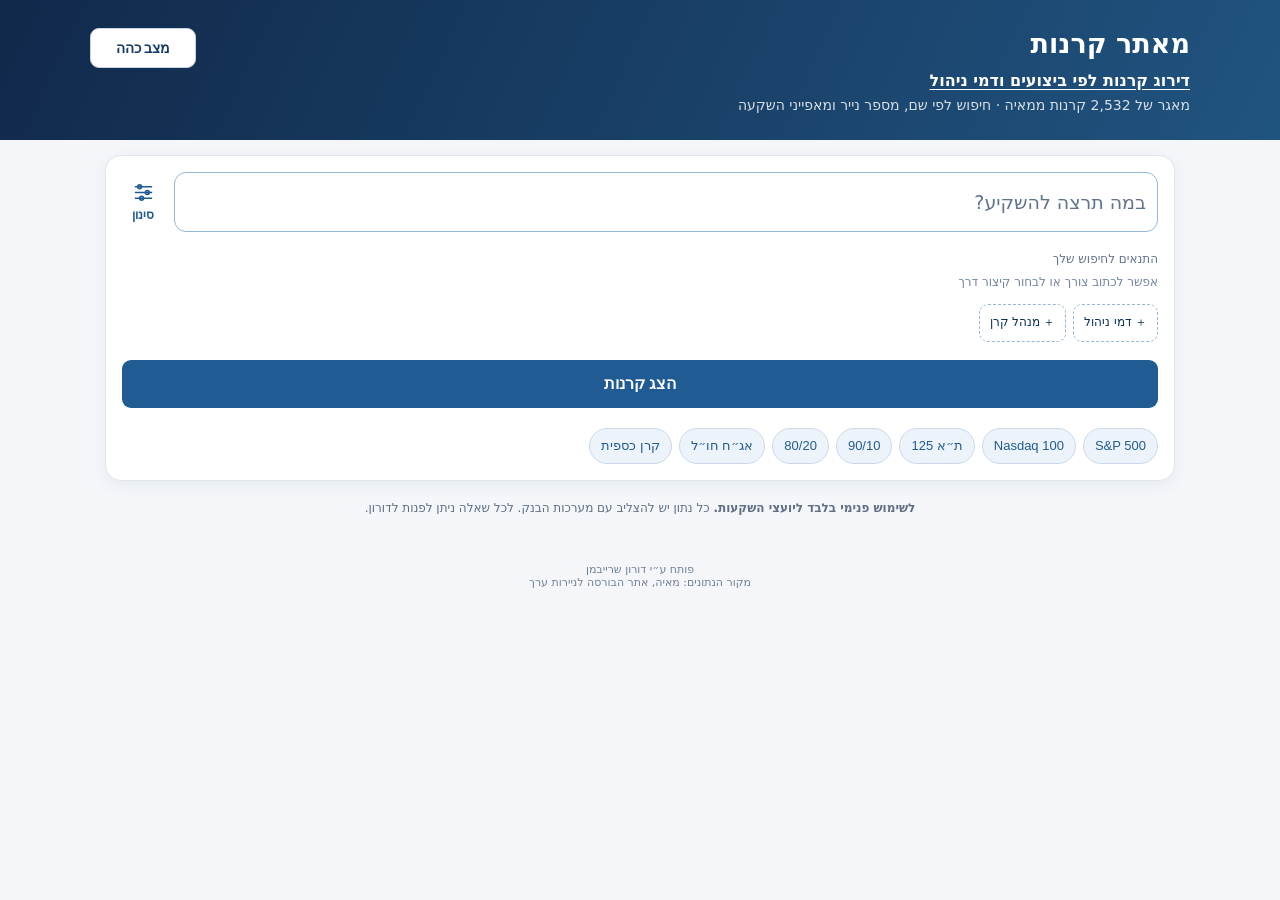
==== index.html @ 34684cbf "Refresh exact official MAYA reported returns" ====
<!doctype html><html lang="he" dir="rtl"><head><meta charset="utf-8"><meta name="viewport" content="width=device-width,initial-scale=1,viewport-fit=cover"><meta name="color-scheme" content="light"><title>מאתר קרנות | 2,532 קרנות</title><style>
:root{font-family:system-ui,-apple-system,'Segoe UI',Arial,sans-serif;color:#172945;background:#f4f6fa}*{box-sizing:border-box}body{margin:0}header{background:linear-gradient(115deg,#11294b,#205480);padding:28px 18px 24px;color:white}main{max-width:1100px;margin:auto;padding:15px}h1{margin:0 0 7px;font-size:27px}h2{font-size:17px;margin:0 0 14px}p{line-height:1.6}.sub{opacity:.83;margin:0;font-size:14px}.panel{background:#fff;border:1px solid #e1e6ef;border-radius:16px;padding:16px;margin-bottom:16px;box-shadow:0 4px 15px #0e2f5610}.filters{display:grid;grid-template-columns:repeat(3,minmax(0,1fr));gap:12px}.field{display:flex;flex-direction:column;gap:6px;font-size:13px;font-weight:650}input,select{width:100%;background:#fff;border:1px solid #cbd4e1;border-radius:9px;padding:12px 10px;font:inherit;color:#192d48;min-height:44px}input:focus,select:focus{outline:2px solid #70abe5;outline-offset:1px}.wide{grid-column:span 3}button{border:0;border-radius:9px;padding:11px 14px;min-height:40px;background:#dfeaf7;color:#0d3359;font-weight:700;font-size:14px;cursor:pointer}button.primary{background:#205b94;color:#fff}button:active{transform:scale(.98)}.actions{display:flex;gap:8px;flex-wrap:wrap;margin-top:14px}.results-head{display:flex;justify-content:space-between;align-items:center;gap:12px}.count{font-weight:800;font-size:19px}.cards{display:grid;grid-template-columns:repeat(2,minmax(0,1fr));gap:12px}.card{background:#fff;border:1px solid #e1e6ef;border-radius:14px;padding:15px}.card h3{margin:8px 0 10px;font-size:17px;line-height:1.4}.provider{font-size:12px;color:#46688d;font-weight:750}.pills{display:flex;flex-wrap:wrap;gap:6px}.pill{border-radius:6px;background:#eef3fa;padding:5px 8px;font-size:12px;color:#28476b}.grid{display:grid;grid-template-columns:1fr 1fr;gap:10px;padding:12px 0;border-top:1px solid #ebeff5;margin-top:12px}.k{color:#728095;font-size:11px}.v{font-weight:750;font-size:15px;margin-top:3px}.num{direction:ltr;display:inline-block}.note{font-size:12px;color:#896126;background:#fff9eb;padding:8px;border-radius:8px;margin:7px 0}.empty{text-align:center;padding:36px;color:#64758d;background:white;border-radius:13px}.foot{font-size:12px;color:#5f6f84;margin:18px 0 40px}.muted{color:#61728b;font-size:13px}.hidden{display:none}@media(max-width:680px){header{padding:24px 16px}main{padding:10px}.filters{grid-template-columns:1fr 1fr}.wide{grid-column:span 2}.cards{grid-template-columns:1fr}.panel{padding:13px}.card h3{font-size:16px}}
.search-now{display:block;width:100%;margin-top:16px;min-height:58px;background:#1464a3;color:white;font-size:21px;font-weight:800;box-shadow:0 3px 8px #174e8029}.search-now:focus{outline:3px solid #72b2ff}.results-head{scroll-margin-top:16px}@media(max-width:680px){.search-now{min-height:60px;font-size:20px}}

.quick-search{display:flex;gap:7px;flex-wrap:wrap}.shortcut{min-height:44px;background:#edf4fc;color:#124879;border:1px solid #c6dbef;font-size:14px}.shortcut:focus-visible{outline:3px solid #397dc4}#q{font-size:20px;border:2px solid #94b6d7;min-height:58px}.filters>.wide{min-width:0}@media(max-width:680px){.quick-search{grid-column:span 2}.shortcut{flex:1 1 auto}.filters{gap:10px}}
 .discount-rating{background:#e7f3e7;color:#17502a;font-weight:750;font-size:13px;border-radius:8px;padding:7px 10px;margin-top:8px;display:inline-block} .validation{font-size:12px;color:#674d1e;background:#fff3d8;padding:6px 8px;border-radius:7px;margin:7px 0;display:inline-block}.validation a{color:#1a4f86;text-decoration:underline}.validation.ok{color:#144c37;background:#e9f7ee}.whatsapp-share{background:#167a55;color:#fff;min-height:46px}.whatsapp-share:focus-visible{outline:3px solid #70c8a4}
.fund-actions{display:flex;gap:8px;flex-wrap:wrap;align-items:center}.fund-details{display:inline-flex;align-items:center;min-height:40px;padding:11px 14px;border-radius:9px;background:#205b94;color:#fff;text-decoration:none;font-size:14px;font-weight:700}.fund-details:focus-visible{outline:3px solid #70abe5;outline-offset:2px}
</style><link rel="stylesheet" href="personal-tabs.css"><link rel="stylesheet" href="fund-performance.css"><link rel="stylesheet" href="opening-screen.css"></head><body><header><div style="max-width:1100px;margin:auto"><h1>מאתר קרנות</h1><p style="margin:9px 0 0"><a href="./fund-ranking.html" style="color:#fff;font-weight:700;text-decoration:underline;text-underline-offset:3px">דירוג קרנות לפי ביצועים ודמי ניהול</a></p><p class="sub">מאגר של 2,532 קרנות ממאיה · חיפוש לפי שם, מספר נייר ומאפייני השקעה</p></div></header><main><div id="js-warning" class="panel" style="background:#fff7e7;color:#643e16"><b>שימו לב:</b> במציג הקבצים הזה החיפוש האינטראקטיבי עשוי להיות חסום. לשימוש בחיפוש יש לפתוח את הקובץ בדפדפן עם JavaScript פעיל.</div><section class="panel"><div class="filters"><div class="field wide"><label for="q" class="sr-only">במה תרצה להשקיע?</label><div class="search-input-row"><input role="combobox" aria-autocomplete="list" aria-controls="searchSuggestions" aria-expanded="false" id="q" placeholder="במה תרצה להשקיע?" autocomplete="off" type="search" enterkeyhint="search" aria-label="במה תרצה להשקיע?"><button type="button" id="searchNow" class="primary search-submit" aria-label="חפש" title="חפש"><svg viewBox="0 0 24 24" fill="none" stroke="currentColor" stroke-width="2" aria-hidden="true"><circle cx="10.5" cy="10.5" r="6.5"/><path d="m16 16 5 5"/></svg></button></div><div id="searchSuggestions" class="search-suggestions" role="listbox" aria-label="אפשרויות חיפוש" hidden></div><div class="search-shortcuts" role="group" aria-label="קיצורי דרך לחיפוש"><button type="button" data-query="S&P 500">S&amp;P 500</button><button type="button" data-query="Nasdaq 100">Nasdaq 100</button><button type="button" data-query="תא 125">ת״א 125</button><button type="button" data-query="90/10">90/10</button><button type="button" data-query="80/20">80/20</button><button type="button" data-query="אגח חול">אג״ח חו״ל</button><button type="button" data-query="כספית">קרן כספית</button></div></div><button type="button" id="toggleSearchOptions" class="options-toggle" aria-expanded="false" aria-controls="searchOptions">אפשרויות חיפוש</button><div id="searchOptions" class="filters wide" hidden><div class="wide quick-search" role="group" aria-label="חיפושים נפוצים"><button type="button" class="shortcut" data-query="אגח חול">אג״ח חו״ל</button><button type="button" class="shortcut" data-query="כספית">כספיות</button><button type="button" class="shortcut" data-query="S&P 500">S&P 500</button><button type="button" class="shortcut" data-query="תא 125">ת״א 125</button><button type="button" class="shortcut" data-query="מגדל">מגדל</button></div><label class="field">מנהל קרן<select id="manager"><option value="">כל המנהלים</option></select></label><label class="field">אפיק השקעה<select id="category"><option value="">כל האפיקים</option></select></label><label class="field">סיווג מטבעי<select id="currency"><option value="">כל סוגי החשיפה</option><option value="מנוטרלת">מנוטרלת מט״ח</option><option value="חשופה">חשופת מט״ח</option><option value="מוגבלת">מוגבלת מט״ח</option><option value="דולר">דולרית / נקובה בדולר</option><option value="שקל">שקלית (פרופיל 00)</option><option value="לא ידוע">לא ידוע</option></select></label><label class="field">פרופיל חשיפה<select id="profile"><option value="">כל הפרופילים</option></select></label><select id="rating" hidden aria-hidden="true"><option value="">ללא דירוג</option></select><label class="field">דמי ניהול מרביים (%)<input type="number" id="fee" min="0" max="10" step="0.01" placeholder="למשל 0.5"></label><label class="field">סוג קרן<select id="typeFilter"><option value="">כל הסוגים</option></select></label><label class="field">נקיבה במט״ח<select id="denomFilter"><option value="">כל סוגי הנקיבה</option><option value="כן">נקובה במט״ח</option><option value="לא">לא נקובה במט״ח</option><option value="לא ידוע">לא ידוע</option></select></label><label class="field">מיון לפי<select id="sort"><option value="name">שם הקרן</option><option value="fee">דמי ניהול, מהנמוך לגבוה</option><option value="feeDesc">דמי ניהול, מהגבוה לנמוך</option><option value="number">מספר נייר</option><option value="manager">מנהל קרן</option></select></label><button type="button" id="applyFilters" class="primary wide">סנן</button></div></div></section><section id="resultsArea" hidden style="display:none"><div class="results-head" id="resultsStart" tabindex="-1"><p class="count" id="count"></p><span class="muted">דמי ניהול כפי שפורסמו במאיה בעת עדכון המאגר</span></div><p id="searchUnderstanding" class="muted" role="status"></p><p id="performanceHint" class="muted performance-hint">לתשואות הקרן והסיווג — עברו על מספר הנייר או לחצו עליו</p><div id="cards" class="cards"><div class="muted">טוען את רשימת הקרנות…</div></div><button type="button" id="backToSearch" class="back-to-search">חזרה לחיפוש ↑</button><div class="results-actions"><button type="button" id="toggleMoreActions" class="more-actions" aria-expanded="false" aria-controls="moreActions">אפשרויות נוספות <span aria-hidden="true">⌄</span></button><div class="actions" id="moreActions" hidden><button id="reset">נקה סינון</button><button id="export" class="primary">ייצוא לאקסל</button><button id="copy">העתק תוצאות</button><button type="button" id="shareWhatsApp" class="whatsapp-share">שתף בוואטסאפ ↗</button></div></div></section><p class="foot" style="text-align:center"><strong>לשימוש פנימי בלבד ליועצי השקעות.</strong> כל נתון יש להצליב עם מערכות הבנק. לכל שאלה ניתן לפנות לדורון.</p><footer style="font-size:11px;color:#718096;text-align:center;padding:5px 0 22px">פותח ע״י דורון שרייבמן<br>מקור הנתונים: מאיה, אתר הבורסה לניירות ערך</footer></main><script src="search.js"></script><script src="maya-catalog-data.js?v=20261111225428"></script><script>
document.getElementById('js-warning').style.display='none';
const funds=window.FUND_MAYA_CATALOG;FundSearch.setCatalog(funds);
const $=id=>document.getElementById(id), controls=['q','manager','category','currency','profile','rating','fee','sort','typeFilter','denomFilter'];
const norm=s=>String(s||'').toLowerCase().replace(/[״"'׳’\u05f3\u05f4]/g,'').replace(/[\u200e\u200f\u202a-\u202e]/g,'').replace(/[-–—_/]/g,' ').replace(/\s+/g,' ').trim();
const esc=s=>String(s??'').replace(/[&<>"']/g,c=>({'&':'&amp;','<':'&lt;','>':'&gt;','"':'&quot;',"'":'&#39;'}[c]));
for(const [id,key] of [['manager','manager'],['category','category'],['profile','profile'],['typeFilter','type']]){for(const val of [...new Set(funds.map(x=>x[key]).filter(Boolean))].sort((a,b)=>a.localeCompare(b,'he'))){let o=document.createElement('option');o.value=val;o.textContent=val;$(id).appendChild(o)}}
let activeQuery='';const appliedFilters={};
function readFilterControl(id){const e=$(id);return e.multiple?Array.from(e.selectedOptions).map(o=>o.value).filter(Boolean).join('\u001f'):e.value}
function writeFilterControl(id,value){const e=$(id);if(e.multiple){const values=String(value||'').split('\u001f');for(const o of e.options)o.selected=values.includes(o.value)}else e.value=value;window.syncMultiFilters?.()}
function filterValues(id){return filterValue(id).split('\u001f').filter(Boolean)}
function accepts(id,value){const values=filterValues(id);return !values.length||values.includes(value)}
function filterValue(id){return id==='q'?activeQuery:(appliedFilters[id]??'')}
function applyFilters(scroll=true){activeQuery=$('q').value;for(const id of controls)if(id!=='q')appliedFilters[id]=readFilterControl(id);pageStart=0;paint();if(!$('resultsArea').hidden){$('moreActions').hidden=false;$('toggleMoreActions').setAttribute('aria-expanded','true');$('toggleMoreActions').querySelector('span').textContent='⌃';}if(scroll){$('searchOptions').hidden=true;$('toggleSearchOptions').setAttribute('aria-expanded','false');$('q').blur();revealResultsStart()}}
function filtered(){let q=norm(activeQuery),m=filterValue('manager'),c=filterValue('category'),fx=filterValue('currency'),p=filterValue('profile'),rt=filterValue('rating'),fee=filterValue('fee'),tf=filterValue('typeFilter'),df=filterValue('denomFilter');let a=funds.filter(x=>(!q||FundSearch.match(x,activeQuery).matched)&&accepts('manager',x.manager)&&accepts('category',x.category)&&accepts('currency',x.currency)&&accepts('profile',x.profile)&&accepts('typeFilter',x.type)&&accepts('denomFilter',x.denomination)&&(!rt||filterValues('rating').some(r=>r==='rated'?Number.isFinite(x.discountRating):Number.isFinite(x.discountRating)&&x.discountRating===Number(r)))&&(fee===''||x.fee!==null&&x.fee<=Number(fee)));switch(filterValue('sort')){case'fee':a.sort((a,b)=>(a.fee??999)-(b.fee??999));break;case'feeDesc':a.sort((a,b)=>(b.fee??-1)-(a.fee??-1));break;case'number':a.sort((a,b)=>a.number.localeCompare(b.number));break;case'manager':a.sort((a,b)=>a.manager.localeCompare(b.manager,'he'));break;default:a.sort((a,b)=>(q?FundSearch.match(b,activeQuery).score-FundSearch.match(a,activeQuery).score:0)||a.name.localeCompare(b.name,'he'))}return a}
let showAll=false,pageStart=0;const pageSize=10;
let resultsScrollTimer;function revealResultsStart(){clearTimeout(resultsScrollTimer);const reveal=()=>{if(!$('resultsArea').hidden)$('resultsStart').scrollIntoView({behavior:'auto',block:'start'})};requestAnimationFrame(reveal);resultsScrollTimer=setTimeout(()=>{if(document.activeElement!==$('q'))reveal()},350)}
function paint(){window.syncMultiFilters?.();$('searchUnderstanding').textContent=activeQuery.trim()?'החיפוש זוהה: '+FundSearch.describe(activeQuery):'';const a=filtered();const active=controls.some(id=>id!=='sort' && filterValue(id).trim()!=='');$('shareWhatsApp').disabled=!active||!a.length;if(!active){$('resultsArea').hidden=true;$('resultsArea').style.display='none';$('cards').replaceChildren();$('count').textContent='';return;}$('resultsArea').hidden=false;$('resultsArea').style.display='block';$('count').textContent=`${a.length} קרנות מתוך ${funds.length}${a.length?" · מוצגות "+(pageStart+1)+"–"+Math.min(pageStart+pageSize,a.length):""}`;$('cards').innerHTML=a.length?a.slice(pageStart,pageStart+pageSize).map(x=>`<article class="card"><div class="provider">מנהל הקרן: ${esc(x.manager||'לא נמסר')}</div><h3>${esc(x.name)}</h3><div class="grid compact-fund-fields"><div><div class="k">מספר נייר</div><button type="button" class="v num fund-number" data-fund-performance="${esc(x.number)}" aria-label="תשואות הקרן ${esc(x.number)} מול הסיווג" aria-describedby="performanceHint" aria-haspopup="dialog" aria-controls="fund-performance-popover" aria-expanded="false"><span>${esc(x.number)}</span><svg viewBox="0 0 24 24" fill="none" stroke="currentColor" stroke-width="1.8" aria-hidden="true"><path d="M3 3v18h18M7 16l4-5 4 2 5-7"/></svg></button></div><div><div class="k">דמי ניהול</div><div class="v">${x.fee===null?(x.conflicts?.some(c=>c.field==='fee')?'דורש בדיקה':'לא פורסם'):x.fee.toFixed(2)+'%'}</div></div></div></article>`).join(''):'<div class="empty">לא נמצאו קרנות עם נתונים המאמתים את כל תנאי החיפוש.</div>';
let pager=$('resultsPagination');if(!pager){pager=document.createElement('nav');pager.id='resultsPagination';pager.className='results-pagination';pager.setAttribute('aria-label','עמודי תוצאות');$('cards').after(pager)}pager.replaceChildren();if(a.length>pageSize){const previous=document.createElement('button'),next=document.createElement('button');previous.type=next.type='button';previous.textContent='הקודם';next.textContent='הבא';previous.disabled=pageStart===0;next.disabled=pageStart+pageSize>=a.length;function move(offset){pageStart+=offset;paint();revealResultsStart();$('resultsStart').focus({preventScroll:true})}previous.onclick=()=>move(-pageSize);next.onclick=()=>move(pageSize);pager.append(previous,next)}
document.querySelectorAll('[data-copy]').forEach(b=>b.addEventListener('click',()=>copyText(b.dataset.copy,b)))}
async function copyText(s,button){try{await navigator.clipboard.writeText(s);if(button){let t=button.textContent;button.textContent='הועתק';setTimeout(()=>button.textContent=t,1200)}}catch{let t=document.createElement('textarea');t.value=s;document.body.appendChild(t);t.select();document.execCommand('copy');t.remove()}}
function exportRows(){const hasFilters=controls.some(id=>id!=='sort'&&filterValue(id)!=='');return hasFilters?filtered():funds.slice();}
function csv(){const list=exportRows();if(!list.length)return null;const rows=[['מנהל','שם קרן','מספר נייר','אפיק','פרופיל חשיפה','סיווג מטבעי (לא חשיפה בפועל)','דמי ניהול (%)','הערה','סוג קרן','נקיבה במט״ח','מקורות'],...list.map(x=>[x.manager,x.name,x.number,x.category,x.profile,x.currency,x.fee===null?'':x.fee,x.note??'',x.type??'',x.denomination??'',x.source??''])];return '\ufeff'+rows.map(r=>r.map(v=>'"'+String(v??'').replace(/"/g,'""')+'"').join(',')).join('\r\n')}
$('export').onclick=()=>{const body=csv();if(body===null){alert('אין קרנות תואמות לסינון. נקה את המסננים או שנה את החיפוש.');return;}const blob=new Blob([body],{type:'text/csv;charset=utf-8'});const url=URL.createObjectURL(blob);const a=document.createElement('a');a.href=url;a.download='קרנות_נאמנות_'+exportRows().length+'_תוצאות.csv';document.body.appendChild(a);a.click();a.remove();setTimeout(()=>URL.revokeObjectURL(url),30000)};

$('copy').onclick=()=>copyText(filtered().map(x=>`${x.manager} | ${x.name} | ${x.number} | ${x.fee===null?'לא פורסם':x.fee+'%'}`).join('\n'));
document.querySelectorAll('[data-query]').forEach(button=>button.addEventListener('click',()=>{showAll=false;pageStart=0;for(let id of controls){$(id).value='';if(id!=='q')appliedFilters[id]=''}$('q').value=button.dataset.query;$('q').dispatchEvent(new Event('input',{bubbles:true}));}));$('searchNow').addEventListener('click',()=>{if(!$('q').value.trim()&&!controls.some(id=>id!=='q'&&id!=='sort'&&readFilterControl(id)!=='')){ $('q').focus();return; }applyFilters(false);revealResultsStart();});$('q').addEventListener('keydown',e=>{if(e.key==='Enter'){e.preventDefault();$('searchNow').click()}});$('reset').onclick=()=>{activeQuery='';showAll=false;pageStart=0;for(let id of controls){$(id).value='';if(id!=='q')appliedFilters[id]=''}paint();window.scrollTo({top:0,behavior:'smooth'})};$('q').addEventListener('input',()=>{clearTimeout(resultsScrollTimer);$('resultsArea').hidden=true;$('resultsArea').style.display='none';$('shareWhatsApp').disabled=true;});$('applyFilters').addEventListener('click',()=>applyFilters());paint();
</script><script src="multi-filters.js"></script><script src="personal-tabs.js"></script><script src="search-suggestions.js"></script><script src="whatsapp-share.js"></script><script src="maya-performance/part-00.js?v=20261111225428"></script><script src="maya-performance/part-01.js?v=20261111225428"></script><script src="maya-performance/part-02.js?v=20261111225428"></script><script src="maya-performance/part-03.js?v=20261111225428"></script><script src="maya-performance/part-04.js?v=20261111225428"></script><script src="maya-performance/part-05.js?v=20261111225428"></script><script src="maya-performance/part-06.js?v=20261111225428"></script><script src="maya-performance/part-07.js?v=20261111225428"></script><script src="maya-performance/part-08.js?v=20261111225428"></script><script src="maya-performance/part-09.js?v=20261111225428"></script><script src="maya-performance/part-10.js?v=20261111225428"></script><script src="maya-performance/part-11.js?v=20261111225428"></script><script src="maya-performance/part-12.js?v=20261111225428"></script><script src="maya-performance/part-13.js?v=20261111225428"></script><script src="maya-performance/part-14.js?v=20261111225428"></script><script src="maya-performance/part-15.js?v=20261111225428"></script><script src="maya-performance-data.js?v=20261111225428"></script><script src="fund-performance.js?v=20261101-viewer2"></script><script src="opening-screen.js"></script><script src="guided-search.js"></script></body></html>
---- personal-tabs.css ----
.personal-workspace{margin:14px 0;padding:12px 0;border-top:1px solid #b8b0b0;color:inherit;font-size:14px}
.personal-workspace .personal-row{display:flex;gap:8px;align-items:center;flex-wrap:wrap;margin:8px 0}
.personal-workspace button,.personal-workspace select,.personal-workspace input{font:inherit;min-height:40px;border:1px solid #b8b0b0;border-radius:6px;padding:8px 10px;background:#fff;color:#242024}
.personal-workspace button{cursor:pointer}.personal-workspace button[aria-pressed=true]{background:#701c3c;color:#fff;border-color:#701c3c}
.personal-workspace .personal-note{font-size:12px;line-height:1.6;color:#5e555b;margin:8px 0}
.personal-workspace input{width:auto;min-width:0;max-width:100%}.personal-workspace .personal-editor{display:grid;gap:8px;max-width:560px;margin:12px 0;padding:12px;background:#f4f0f2;border-radius:8px}
.personal-workspace .personal-editor label{display:grid;gap:5px}.personal-workspace .personal-editor input{width:100%}.personal-workspace [hidden]{display:none!important}
.personal-workspace .personal-tab{display:inline-flex;align-items:center;gap:3px}.personal-workspace .personal-tab button:last-child{font-size:12px}
.fund-search-status{font-size:13px;line-height:1.6;margin:10px 0;color:#5e4651}.fund-search-evidence{display:block;font-size:12px;color:#6f1538;margin-top:7px}
@media(pointer:coarse){.personal-workspace button{min-height:44px}}@media(max-width:520px){.personal-workspace .personal-row label{width:100%}}
.search-input-row{display:flex;align-items:stretch;gap:9px}.search-input-row #q{flex:1;min-width:0;width:auto}.search-submit{min-width:88px;font-size:18px!important;padding:10px 20px!important}.search-suggestions{border:1px solid #cbd4e1;border-radius:10px;background:#fff;box-shadow:0 8px 24px #17294514;overflow:hidden}.search-suggestions[hidden]{display:none}.search-suggestions .suggestion-heading{font-size:12px;font-weight:400;color:#61728b;padding:10px 14px;background:#f4f6fa}.search-suggestions button{display:flex;width:100%;align-items:center;justify-content:space-between;gap:12px;border-radius:0;text-align:right;background:#fff;border-bottom:1px solid #edf0f4;font-size:14px;color:#172945;padding:11px 14px}.search-suggestions button[aria-selected=true],.search-suggestions button:hover{background:#edf4fc}.search-suggestions button small{font-size:12px;font-weight:400;color:#61728b;white-space:nowrap}.search-suggestions .suggestion-empty{padding:14px;color:#61728b;font-weight:400}.review-banner{padding:9px 16px;text-align:center;background:#fff3d8;color:#674d1e;font-size:13px}.personal-workspace{margin:8px 0;padding:4px 0}.personal-workspace:has([data-role=tabs]:empty){border-top:0}@media(max-width:480px){.search-submit{min-width:68px;padding:10px 13px!important}.search-input-row{gap:6px}}
---- fund-performance.css ----
.fund-number{background:transparent!important;border:0;border-bottom:1px dotted #205b94;border-radius:0;padding:4px 0;min-height:32px;color:#205b94;font-size:15px;font-weight:750}.fund-number:focus-visible{outline:2px solid #397dc4;outline-offset:3px}.fund-performance-popover{position:fixed;z-index:1000;width:390px;max-width:calc(100vw - 24px);max-height:calc(100vh - 24px);overflow:auto;background:#fff;color:#172945;border:1px solid #cbd4e1;border-radius:12px;box-shadow:0 10px 30px #17294526;padding:16px;font-family:system-ui,-apple-system,'Segoe UI',Arial,sans-serif;font-size:14px;text-align:right}.fund-performance-popover[hidden]{display:none}.performance-heading{display:flex;align-items:center;justify-content:space-between;gap:10px}.performance-close{min-height:30px!important;min-width:30px;padding:3px 7px;background:transparent;color:#61728b;font-size:20px;font-weight:400}.performance-fund-name{margin:8px 0;font-weight:650;line-height:1.5}.performance-date{color:#61728b;font-size:12px;margin-bottom:12px}.fund-performance-popover table{width:100%;border-collapse:collapse;table-layout:fixed}.fund-performance-popover th,.fund-performance-popover td{padding:10px 5px;border-bottom:1px solid #e1e6ef;font-size:13px}.fund-performance-popover thead th{background:#edf3fa;font-weight:650;text-align:center;line-height:1.4}.fund-performance-popover thead th:first-child,.fund-performance-popover tbody th{text-align:right}.fund-performance-popover tbody th{font-weight:400}.fund-performance-popover td{text-align:center;font-variant-numeric:tabular-nums;white-space:nowrap}.performance-caption{font-size:11px;color:#61728b;line-height:1.5;margin:9px 0}.fund-performance-popover>a{display:inline-block;color:#205b94;margin-top:4px;font-size:13px}.performance-unavailable{color:#61728b;line-height:1.6}@media(pointer:coarse){.fund-number{min-height:44px}.performance-close{min-height:44px!important;min-width:44px}}
---- opening-screen.css ----
[hidden]{display:none!important}
.options-toggle{grid-column:1/-1;justify-self:start;margin-top:4px}
#searchOptions{padding-top:12px;border-top:1px solid #d6dfeb}
.actions{display:grid;grid-template-columns:repeat(4,minmax(0,1fr));gap:10px}
.actions button,.actions button.primary,.actions .whatsapp-share{width:100%;height:48px;margin:0;padding:10px 6px;background:#205b94;color:#fff;border:1px solid #205b94;border-radius:9px;font-size:14px;box-shadow:none}
.actions button:disabled{opacity:1;cursor:default}
#themeToggle{float:left;background:#fff;color:#173b62;border:1px solid #cbd4e1;min-width:106px}
html[data-theme=dark]{color-scheme:dark;background:#111b2a;color:#e6edf7}
html[data-theme=dark] body{background:#111b2a;color:#e6edf7}
html[data-theme=dark] .panel,html[data-theme=dark] .card,html[data-theme=dark] .empty,html[data-theme=dark] .search-suggestions,html[data-theme=dark] .search-suggestions button,html[data-theme=dark] .personal-workspace button,html[data-theme=dark] input,html[data-theme=dark] select,html[data-theme=dark] #fund-performance-popover{background:#1c2a3e;color:#e6edf7;border-color:#50627b}
html[data-theme=dark] .muted,html[data-theme=dark] .foot,html[data-theme=dark] .k,html[data-theme=dark] .provider,html[data-theme=dark] .personal-note,html[data-theme=dark] .fund-search-status,html[data-theme=dark] .fund-search-evidence{color:#bacbe2}
html[data-theme=dark] .pill,html[data-theme=dark] .search-suggestions .suggestion-heading,html[data-theme=dark] .personal-editor{background:#2c405b;color:#e1eaf8}
html[data-theme=dark] .search-suggestions button:hover,html[data-theme=dark] .search-suggestions button[aria-selected=true]{background:#304e73}
html[data-theme=dark] .search-suggestions small,html[data-theme=dark] a{color:#a8d1ff}
html[data-theme=dark] .note{background:#443b27;color:#f4dfad}
@media(max-width:680px){.actions{grid-template-columns:repeat(2,minmax(0,1fr))}#themeToggle{min-width:94px}}
html[data-theme=dark] .fund-performance-popover thead th{background:#2c405b}
html[data-theme=dark] .performance-date,html[data-theme=dark] .performance-caption,html[data-theme=dark] .performance-unavailable{color:#bacbe2}
html[data-theme=dark] .fund-number{color:#a8d1ff}

.compact-fund-fields{grid-template-columns:1.2fr 1fr 1fr;gap:12px;padding-bottom:0}
.compact-fund-fields .fund-number{display:inline-flex;align-items:center;gap:6px;direction:ltr}
.compact-fund-fields .fund-number svg{width:18px;height:18px;flex-shrink:0}
.card h3{margin:0 0 18px;line-height:1.55}
.rating-history{font-size:10px}.performance-hint{margin:0 0 14px;line-height:1.6}
@media(max-width:420px){.compact-fund-fields{gap:8px}.compact-fund-fields .v{font-size:14px}.compact-fund-fields .k{font-size:11px}}
.sr-only{position:absolute;width:1px;height:1px;padding:0;margin:-1px;overflow:hidden;clip:rect(0,0,0,0);white-space:nowrap;border:0}
.smart-search-shell{display:flex;align-items:center;gap:10px;width:100%}.smart-search-shell .search-input-row{flex:1;min-width:0;gap:0;align-items:center;border:1px solid #94b6d7;border-radius:12px;padding:5px;background:#fff}
.smart-search-shell #q{border:0;background:transparent;min-height:48px;font-size:19px;width:100%;padding:9px 6px}.smart-search-shell #q::placeholder{color:#61728b;opacity:1;font-weight:400}.smart-search-shell .search-submit{min-width:44px;width:44px;min-height:44px;padding:10px!important;border-radius:8px;display:flex;align-items:center;justify-content:center;flex-shrink:0}.search-submit svg{width:23px;height:23px}
.smart-search-shell .options-toggle{display:flex;flex-direction:column;align-items:center;justify-content:center;gap:4px;align-self:stretch;min-width:42px;margin:0;padding:3px;background:transparent;color:#205b94;font-size:12px}.options-toggle svg{width:23px;height:23px}.options-toggle[aria-expanded=true]{background:#dfeaf7;border-radius:8px}
.search-helper{font-size:12px;color:#61728b;font-weight:400;margin:10px 4px 0;line-height:1.8}.more-actions{display:flex;align-items:center;gap:8px;margin-top:18px;background:transparent;color:#205b94;padding:8px 4px;min-height:44px;font-weight:500}.more-actions span{font-size:20px}
html[data-theme=dark] .smart-search-shell .search-input-row{background:#152236}html[data-theme=dark] .smart-search-shell #q{background:transparent}html[data-theme=dark] #q::placeholder,html[data-theme=dark] .search-helper{color:#b9cbe0}html[data-theme=dark] .options-toggle,html[data-theme=dark] .more-actions{color:#c1d6ef}html[data-theme=dark] .options-toggle[aria-expanded=true]{background:#304e73}
@media(max-width:420px){.smart-search-shell{gap:7px}.smart-search-shell #q{font-size:18px}.smart-search-shell .search-submit{min-width:42px;width:42px}.smart-search-shell .options-toggle{min-width:37px}}
.results-pagination{display:flex;align-items:center;justify-content:center;gap:12px;margin:18px 0;flex-wrap:wrap}.results-pagination button{min-width:90px;min-height:44px;background:#205b94;color:#fff}.results-pagination button:disabled{opacity:.45;cursor:default}.results-pagination span{font-size:13px}.back-to-search{background:transparent;color:#205b94;padding:10px 0;margin-bottom:6px}html[data-theme=dark] .back-to-search{color:#a8d1ff}
#backToSearch{display:block;margin:18px auto 6px;min-height:44px;padding:10px 16px}
.results-pagination{gap:6px;direction:rtl}.results-pagination button{min-width:36px;min-height:40px;padding:7px 9px;background:transparent;color:#205b94;border:1px solid #d3dfed;font-size:13px;border-radius:7px}.results-pagination button[aria-current=page]{background:#205b94;color:white;border-color:#205b94}.results-pagination>span{color:#7285a0}html[data-theme=dark] .results-pagination button{color:#c1d6ef;border-color:#435977}html[data-theme=dark] .results-pagination button[aria-current=page]{background:#24649d;color:#fff}
.results-pagination button{min-width:58px;min-height:40px;padding:7px 12px}.results-pagination button:disabled{opacity:.4}
.search-shortcuts{display:flex;gap:7px;flex-wrap:wrap;margin-top:14px}.search-shortcuts button{min-height:36px;padding:7px 11px;font-size:13px;font-weight:500;border:1px solid #cbd8e9;background:#edf3fa;color:#205b94;border-radius:18px}html[data-theme=dark] .search-shortcuts button{background:#253a54;border-color:#4b6381;color:#d4e6fc}
.multi-filter{min-width:0}.multi-filter>label{display:block}.multi-filter-menu{font-weight:400;min-width:0}.multi-filter-menu summary{border:1px solid #cbd4e1;border-radius:9px;padding:12px 10px;background:#fff;min-height:44px;cursor:pointer;overflow-wrap:anywhere}.multi-filter-list{max-height:240px;overflow:auto;border:1px solid #cbd4e1;border-radius:9px;margin-top:5px;padding:5px;background:#fff}.multi-filter-list label{display:flex;align-items:center;gap:8px;padding:8px 4px;font-size:13px;min-height:44px;cursor:pointer}.multi-filter-list input{width:18px;min-height:18px;height:18px;flex-shrink:0;accent-color:#205b94}.multi-filter-list button{font-size:12px;min-height:36px;padding:7px 9px}html[data-theme=dark] .multi-filter-menu summary,html[data-theme=dark] .multi-filter-list{background:#1c2a3e;border-color:#50627b;color:#e6edf7}
.guided-search{margin-top:18px;padding-top:14px;border-top:1px solid #d6dfeb}.guided-label{font-size:12px;color:#61728b;margin-bottom:9px;font-weight:500}.guided-chips,.guided-add,.guided-choices{display:flex;flex-wrap:wrap;gap:7px}.guided-chip{font-size:12px;min-height:36px;padding:7px 10px;background:#e4effa;color:#174d7d;border-radius:7px}.guided-empty{color:#7285a0;font-size:12px;font-weight:400}.guided-add{margin-top:15px}.guided-add button{background:transparent;border:1px dashed #94b6d7;font-size:12px;font-weight:500;padding:8px 10px;min-height:38px}.guided-submit{width:100%;min-height:48px;margin-top:18px;font-size:16px}.mixed-choices{margin:14px 0}.mixed-choices p,.guided-editor p{font-size:13px;margin:0 0 10px;font-weight:500}.guided-choices button{border:1px solid #94b6d7;border-radius:18px;min-height:36px;font-size:12px;font-weight:500}.guided-editor{margin-top:14px;padding:12px;border:1px solid #b8cbe0;border-radius:10px}.guided-editor>button{margin:12px 0 0 8px}.guided-editor-list{max-height:220px;overflow:auto}.guided-editor-list label{display:flex;gap:8px;align-items:center;font-size:13px;font-weight:400;min-height:42px}.guided-editor-list input{width:18px;min-height:18px;height:18px;accent-color:#205b94}.guided-editor input[type=number]{max-width:180px;font-size:18px}html[data-theme=dark] .guided-search{border-color:#435977}html[data-theme=dark] .guided-label,html[data-theme=dark] .guided-empty{color:#bacbe2}html[data-theme=dark] .guided-chip{background:#244b70;color:#dfedff}html[data-theme=dark] .guided-add button{color:#c1d6ef;border-color:#567393}html[data-theme=dark] .guided-choices button{background:#253a54;color:#dfedff;border-color:#567393}
.guided-search>.mixed-choices,.adaptive-question{margin:0 0 18px;padding:14px 12px;border:1px solid #94b6d7;border-radius:12px;background:#f0f6fd}.adaptive-question>p{font-size:14px;font-weight:650;margin:0 0 12px}.guided-search{border-top:0;padding-top:0;margin-top:14px}html[data-theme=dark] .guided-search>.mixed-choices,html[data-theme=dark] .adaptive-question{background:#20354d;border-color:#52799d}
.results-actions{margin-top:14px;padding:0 0 12px}.results-actions .more-actions{margin:0 auto}.results-actions .actions{margin-top:12px}
.cash-type-note{font-size:12px!important;font-weight:400!important;color:#61728b;line-height:1.8;margin:12px 0 0!important}html[data-theme=dark] .cash-type-note{color:#b7c9df}

.card>.provider{margin-bottom:7px}
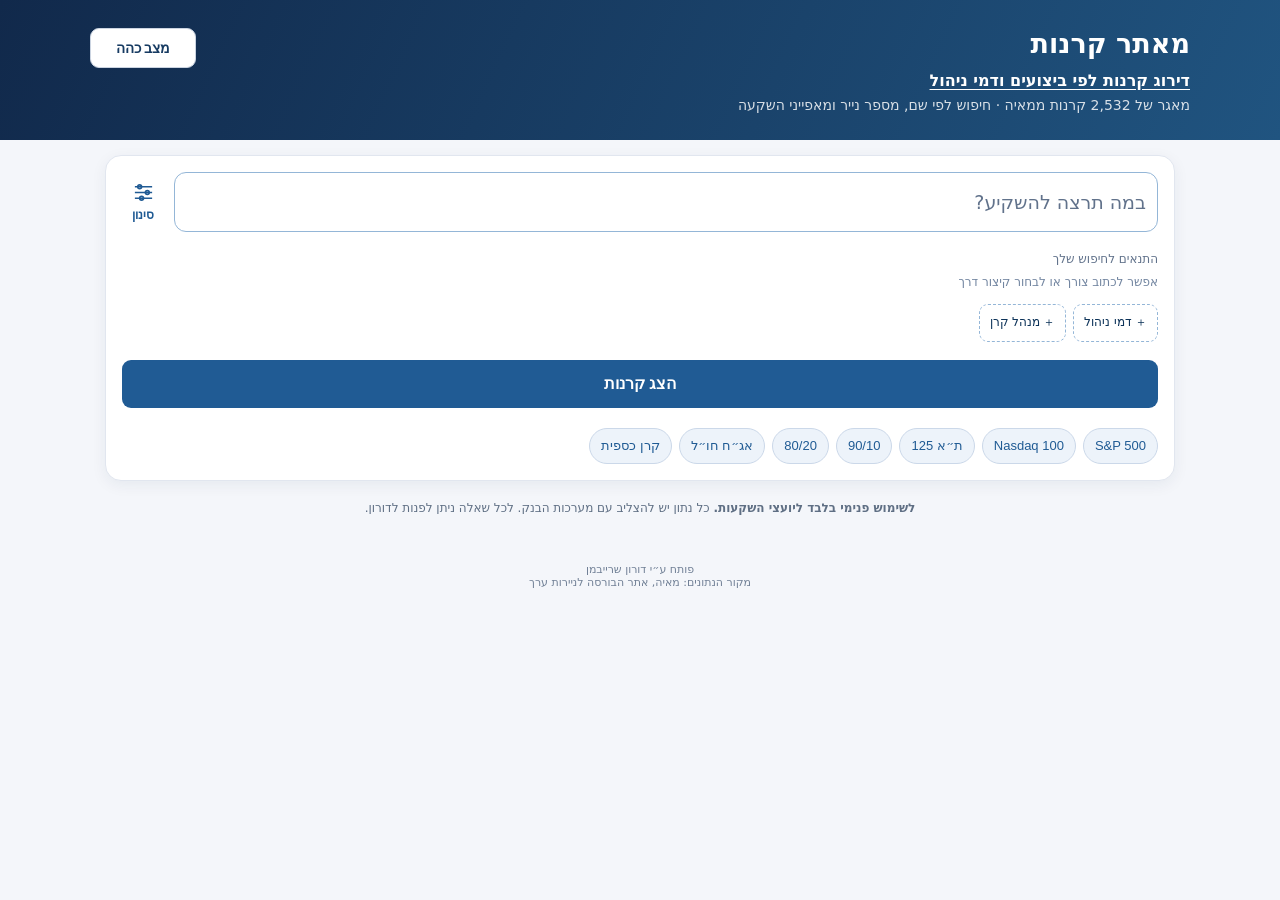
==== commit daa05820: "Refresh exact official MAYA reported returns" ====
--- a/index.html
+++ b/index.html
@@ -5,7 +5,7 @@
 .quick-search{display:flex;gap:7px;flex-wrap:wrap}.shortcut{min-height:44px;background:#edf4fc;color:#124879;border:1px solid #c6dbef;font-size:14px}.shortcut:focus-visible{outline:3px solid #397dc4}#q{font-size:20px;border:2px solid #94b6d7;min-height:58px}.filters>.wide{min-width:0}@media(max-width:680px){.quick-search{grid-column:span 2}.shortcut{flex:1 1 auto}.filters{gap:10px}}
  .discount-rating{background:#e7f3e7;color:#17502a;font-weight:750;font-size:13px;border-radius:8px;padding:7px 10px;margin-top:8px;display:inline-block} .validation{font-size:12px;color:#674d1e;background:#fff3d8;padding:6px 8px;border-radius:7px;margin:7px 0;display:inline-block}.validation a{color:#1a4f86;text-decoration:underline}.validation.ok{color:#144c37;background:#e9f7ee}.whatsapp-share{background:#167a55;color:#fff;min-height:46px}.whatsapp-share:focus-visible{outline:3px solid #70c8a4}
 .fund-actions{display:flex;gap:8px;flex-wrap:wrap;align-items:center}.fund-details{display:inline-flex;align-items:center;min-height:40px;padding:11px 14px;border-radius:9px;background:#205b94;color:#fff;text-decoration:none;font-size:14px;font-weight:700}.fund-details:focus-visible{outline:3px solid #70abe5;outline-offset:2px}
-</style><link rel="stylesheet" href="personal-tabs.css"><link rel="stylesheet" href="fund-performance.css"><link rel="stylesheet" href="opening-screen.css"></head><body><header><div style="max-width:1100px;margin:auto"><h1>מאתר קרנות</h1><p style="margin:9px 0 0"><a href="./fund-ranking.html" style="color:#fff;font-weight:700;text-decoration:underline;text-underline-offset:3px">דירוג קרנות לפי ביצועים ודמי ניהול</a></p><p class="sub">מאגר של 2,532 קרנות ממאיה · חיפוש לפי שם, מספר נייר ומאפייני השקעה</p></div></header><main><div id="js-warning" class="panel" style="background:#fff7e7;color:#643e16"><b>שימו לב:</b> במציג הקבצים הזה החיפוש האינטראקטיבי עשוי להיות חסום. לשימוש בחיפוש יש לפתוח את הקובץ בדפדפן עם JavaScript פעיל.</div><section class="panel"><div class="filters"><div class="field wide"><label for="q" class="sr-only">במה תרצה להשקיע?</label><div class="search-input-row"><input role="combobox" aria-autocomplete="list" aria-controls="searchSuggestions" aria-expanded="false" id="q" placeholder="במה תרצה להשקיע?" autocomplete="off" type="search" enterkeyhint="search" aria-label="במה תרצה להשקיע?"><button type="button" id="searchNow" class="primary search-submit" aria-label="חפש" title="חפש"><svg viewBox="0 0 24 24" fill="none" stroke="currentColor" stroke-width="2" aria-hidden="true"><circle cx="10.5" cy="10.5" r="6.5"/><path d="m16 16 5 5"/></svg></button></div><div id="searchSuggestions" class="search-suggestions" role="listbox" aria-label="אפשרויות חיפוש" hidden></div><div class="search-shortcuts" role="group" aria-label="קיצורי דרך לחיפוש"><button type="button" data-query="S&P 500">S&amp;P 500</button><button type="button" data-query="Nasdaq 100">Nasdaq 100</button><button type="button" data-query="תא 125">ת״א 125</button><button type="button" data-query="90/10">90/10</button><button type="button" data-query="80/20">80/20</button><button type="button" data-query="אגח חול">אג״ח חו״ל</button><button type="button" data-query="כספית">קרן כספית</button></div></div><button type="button" id="toggleSearchOptions" class="options-toggle" aria-expanded="false" aria-controls="searchOptions">אפשרויות חיפוש</button><div id="searchOptions" class="filters wide" hidden><div class="wide quick-search" role="group" aria-label="חיפושים נפוצים"><button type="button" class="shortcut" data-query="אגח חול">אג״ח חו״ל</button><button type="button" class="shortcut" data-query="כספית">כספיות</button><button type="button" class="shortcut" data-query="S&P 500">S&P 500</button><button type="button" class="shortcut" data-query="תא 125">ת״א 125</button><button type="button" class="shortcut" data-query="מגדל">מגדל</button></div><label class="field">מנהל קרן<select id="manager"><option value="">כל המנהלים</option></select></label><label class="field">אפיק השקעה<select id="category"><option value="">כל האפיקים</option></select></label><label class="field">סיווג מטבעי<select id="currency"><option value="">כל סוגי החשיפה</option><option value="מנוטרלת">מנוטרלת מט״ח</option><option value="חשופה">חשופת מט״ח</option><option value="מוגבלת">מוגבלת מט״ח</option><option value="דולר">דולרית / נקובה בדולר</option><option value="שקל">שקלית (פרופיל 00)</option><option value="לא ידוע">לא ידוע</option></select></label><label class="field">פרופיל חשיפה<select id="profile"><option value="">כל הפרופילים</option></select></label><select id="rating" hidden aria-hidden="true"><option value="">ללא דירוג</option></select><label class="field">דמי ניהול מרביים (%)<input type="number" id="fee" min="0" max="10" step="0.01" placeholder="למשל 0.5"></label><label class="field">סוג קרן<select id="typeFilter"><option value="">כל הסוגים</option></select></label><label class="field">נקיבה במט״ח<select id="denomFilter"><option value="">כל סוגי הנקיבה</option><option value="כן">נקובה במט״ח</option><option value="לא">לא נקובה במט״ח</option><option value="לא ידוע">לא ידוע</option></select></label><label class="field">מיון לפי<select id="sort"><option value="name">שם הקרן</option><option value="fee">דמי ניהול, מהנמוך לגבוה</option><option value="feeDesc">דמי ניהול, מהגבוה לנמוך</option><option value="number">מספר נייר</option><option value="manager">מנהל קרן</option></select></label><button type="button" id="applyFilters" class="primary wide">סנן</button></div></div></section><section id="resultsArea" hidden style="display:none"><div class="results-head" id="resultsStart" tabindex="-1"><p class="count" id="count"></p><span class="muted">דמי ניהול כפי שפורסמו במאיה בעת עדכון המאגר</span></div><p id="searchUnderstanding" class="muted" role="status"></p><p id="performanceHint" class="muted performance-hint">לתשואות הקרן והסיווג — עברו על מספר הנייר או לחצו עליו</p><div id="cards" class="cards"><div class="muted">טוען את רשימת הקרנות…</div></div><button type="button" id="backToSearch" class="back-to-search">חזרה לחיפוש ↑</button><div class="results-actions"><button type="button" id="toggleMoreActions" class="more-actions" aria-expanded="false" aria-controls="moreActions">אפשרויות נוספות <span aria-hidden="true">⌄</span></button><div class="actions" id="moreActions" hidden><button id="reset">נקה סינון</button><button id="export" class="primary">ייצוא לאקסל</button><button id="copy">העתק תוצאות</button><button type="button" id="shareWhatsApp" class="whatsapp-share">שתף בוואטסאפ ↗</button></div></div></section><p class="foot" style="text-align:center"><strong>לשימוש פנימי בלבד ליועצי השקעות.</strong> כל נתון יש להצליב עם מערכות הבנק. לכל שאלה ניתן לפנות לדורון.</p><footer style="font-size:11px;color:#718096;text-align:center;padding:5px 0 22px">פותח ע״י דורון שרייבמן<br>מקור הנתונים: מאיה, אתר הבורסה לניירות ערך</footer></main><script src="search.js"></script><script src="maya-catalog-data.js?v=20261111225428"></script><script>
+</style><link rel="stylesheet" href="personal-tabs.css"><link rel="stylesheet" href="fund-performance.css"><link rel="stylesheet" href="opening-screen.css"></head><body><header><div style="max-width:1100px;margin:auto"><h1>מאתר קרנות</h1><p style="margin:9px 0 0"><a href="./fund-ranking.html" style="color:#fff;font-weight:700;text-decoration:underline;text-underline-offset:3px">דירוג קרנות לפי ביצועים ודמי ניהול</a></p><p class="sub">מאגר של 2,532 קרנות ממאיה · חיפוש לפי שם, מספר נייר ומאפייני השקעה</p></div></header><main><div id="js-warning" class="panel" style="background:#fff7e7;color:#643e16"><b>שימו לב:</b> במציג הקבצים הזה החיפוש האינטראקטיבי עשוי להיות חסום. לשימוש בחיפוש יש לפתוח את הקובץ בדפדפן עם JavaScript פעיל.</div><section class="panel"><div class="filters"><div class="field wide"><label for="q" class="sr-only">במה תרצה להשקיע?</label><div class="search-input-row"><input role="combobox" aria-autocomplete="list" aria-controls="searchSuggestions" aria-expanded="false" id="q" placeholder="במה תרצה להשקיע?" autocomplete="off" type="search" enterkeyhint="search" aria-label="במה תרצה להשקיע?"><button type="button" id="searchNow" class="primary search-submit" aria-label="חפש" title="חפש"><svg viewBox="0 0 24 24" fill="none" stroke="currentColor" stroke-width="2" aria-hidden="true"><circle cx="10.5" cy="10.5" r="6.5"/><path d="m16 16 5 5"/></svg></button></div><div id="searchSuggestions" class="search-suggestions" role="listbox" aria-label="אפשרויות חיפוש" hidden></div><div class="search-shortcuts" role="group" aria-label="קיצורי דרך לחיפוש"><button type="button" data-query="S&P 500">S&amp;P 500</button><button type="button" data-query="Nasdaq 100">Nasdaq 100</button><button type="button" data-query="תא 125">ת״א 125</button><button type="button" data-query="90/10">90/10</button><button type="button" data-query="80/20">80/20</button><button type="button" data-query="אגח חול">אג״ח חו״ל</button><button type="button" data-query="כספית">קרן כספית</button></div></div><button type="button" id="toggleSearchOptions" class="options-toggle" aria-expanded="false" aria-controls="searchOptions">אפשרויות חיפוש</button><div id="searchOptions" class="filters wide" hidden><div class="wide quick-search" role="group" aria-label="חיפושים נפוצים"><button type="button" class="shortcut" data-query="אגח חול">אג״ח חו״ל</button><button type="button" class="shortcut" data-query="כספית">כספיות</button><button type="button" class="shortcut" data-query="S&P 500">S&P 500</button><button type="button" class="shortcut" data-query="תא 125">ת״א 125</button><button type="button" class="shortcut" data-query="מגדל">מגדל</button></div><label class="field">מנהל קרן<select id="manager"><option value="">כל המנהלים</option></select></label><label class="field">אפיק השקעה<select id="category"><option value="">כל האפיקים</option></select></label><label class="field">סיווג מטבעי<select id="currency"><option value="">כל סוגי החשיפה</option><option value="מנוטרלת">מנוטרלת מט״ח</option><option value="חשופה">חשופת מט״ח</option><option value="מוגבלת">מוגבלת מט״ח</option><option value="דולר">דולרית / נקובה בדולר</option><option value="שקל">שקלית (פרופיל 00)</option><option value="לא ידוע">לא ידוע</option></select></label><label class="field">פרופיל חשיפה<select id="profile"><option value="">כל הפרופילים</option></select></label><select id="rating" hidden aria-hidden="true"><option value="">ללא דירוג</option></select><label class="field">דמי ניהול מרביים (%)<input type="number" id="fee" min="0" max="10" step="0.01" placeholder="למשל 0.5"></label><label class="field">סוג קרן<select id="typeFilter"><option value="">כל הסוגים</option></select></label><label class="field">נקיבה במט״ח<select id="denomFilter"><option value="">כל סוגי הנקיבה</option><option value="כן">נקובה במט״ח</option><option value="לא">לא נקובה במט״ח</option><option value="לא ידוע">לא ידוע</option></select></label><label class="field">מיון לפי<select id="sort"><option value="name">שם הקרן</option><option value="fee">דמי ניהול, מהנמוך לגבוה</option><option value="feeDesc">דמי ניהול, מהגבוה לנמוך</option><option value="number">מספר נייר</option><option value="manager">מנהל קרן</option></select></label><button type="button" id="applyFilters" class="primary wide">סנן</button></div></div></section><section id="resultsArea" hidden style="display:none"><div class="results-head" id="resultsStart" tabindex="-1"><p class="count" id="count"></p><span class="muted">דמי ניהול כפי שפורסמו במאיה בעת עדכון המאגר</span></div><p id="searchUnderstanding" class="muted" role="status"></p><p id="performanceHint" class="muted performance-hint">לתשואות הקרן והסיווג — עברו על מספר הנייר או לחצו עליו</p><div id="cards" class="cards"><div class="muted">טוען את רשימת הקרנות…</div></div><button type="button" id="backToSearch" class="back-to-search">חזרה לחיפוש ↑</button><div class="results-actions"><button type="button" id="toggleMoreActions" class="more-actions" aria-expanded="false" aria-controls="moreActions">אפשרויות נוספות <span aria-hidden="true">⌄</span></button><div class="actions" id="moreActions" hidden><button id="reset">נקה סינון</button><button id="export" class="primary">ייצוא לאקסל</button><button id="copy">העתק תוצאות</button><button type="button" id="shareWhatsApp" class="whatsapp-share">שתף בוואטסאפ ↗</button></div></div></section><p class="foot" style="text-align:center"><strong>לשימוש פנימי בלבד ליועצי השקעות.</strong> כל נתון יש להצליב עם מערכות הבנק. לכל שאלה ניתן לפנות לדורון.</p><footer style="font-size:11px;color:#718096;text-align:center;padding:5px 0 22px">פותח ע״י דורון שרייבמן<br>מקור הנתונים: מאיה, אתר הבורסה לניירות ערך</footer></main><script src="search.js"></script><script src="maya-catalog-data.js?v=20261112011355"></script><script>
 document.getElementById('js-warning').style.display='none';
 const funds=window.FUND_MAYA_CATALOG;FundSearch.setCatalog(funds);
 const $=id=>document.getElementById(id), controls=['q','manager','category','currency','profile','rating','fee','sort','typeFilter','denomFilter'];
@@ -32,4 +32,4 @@
 
 $('copy').onclick=()=>copyText(filtered().map(x=>`${x.manager} | ${x.name} | ${x.number} | ${x.fee===null?'לא פורסם':x.fee+'%'}`).join('\n'));
 document.querySelectorAll('[data-query]').forEach(button=>button.addEventListener('click',()=>{showAll=false;pageStart=0;for(let id of controls){$(id).value='';if(id!=='q')appliedFilters[id]=''}$('q').value=button.dataset.query;$('q').dispatchEvent(new Event('input',{bubbles:true}));}));$('searchNow').addEventListener('click',()=>{if(!$('q').value.trim()&&!controls.some(id=>id!=='q'&&id!=='sort'&&readFilterControl(id)!=='')){ $('q').focus();return; }applyFilters(false);revealResultsStart();});$('q').addEventListener('keydown',e=>{if(e.key==='Enter'){e.preventDefault();$('searchNow').click()}});$('reset').onclick=()=>{activeQuery='';showAll=false;pageStart=0;for(let id of controls){$(id).value='';if(id!=='q')appliedFilters[id]=''}paint();window.scrollTo({top:0,behavior:'smooth'})};$('q').addEventListener('input',()=>{clearTimeout(resultsScrollTimer);$('resultsArea').hidden=true;$('resultsArea').style.display='none';$('shareWhatsApp').disabled=true;});$('applyFilters').addEventListener('click',()=>applyFilters());paint();
-</script><script src="multi-filters.js"></script><script src="personal-tabs.js"></script><script src="search-suggestions.js"></script><script src="whatsapp-share.js"></script><script src="maya-performance/part-00.js?v=20261111225428"></script><script src="maya-performance/part-01.js?v=20261111225428"></script><script src="maya-performance/part-02.js?v=20261111225428"></script><script src="maya-performance/part-03.js?v=20261111225428"></script><script src="maya-performance/part-04.js?v=20261111225428"></script><script src="maya-performance/part-05.js?v=20261111225428"></script><script src="maya-performance/part-06.js?v=20261111225428"></script><script src="maya-performance/part-07.js?v=20261111225428"></script><script src="maya-performance/part-08.js?v=20261111225428"></script><script src="maya-performance/part-09.js?v=20261111225428"></script><script src="maya-performance/part-10.js?v=20261111225428"></script><script src="maya-performance/part-11.js?v=20261111225428"></script><script src="maya-performance/part-12.js?v=20261111225428"></script><script src="maya-performance/part-13.js?v=20261111225428"></script><script src="maya-performance/part-14.js?v=20261111225428"></script><script src="maya-performance/part-15.js?v=20261111225428"></script><script src="maya-performance-data.js?v=20261111225428"></script><script src="fund-performance.js?v=20261101-viewer2"></script><script src="opening-screen.js"></script><script src="guided-search.js"></script></body></html>
+</script><script src="multi-filters.js"></script><script src="personal-tabs.js"></script><script src="search-suggestions.js"></script><script src="whatsapp-share.js"></script><script src="maya-performance/part-00.js?v=20261112011355"></script><script src="maya-performance/part-01.js?v=20261112011355"></script><script src="maya-performance/part-02.js?v=20261112011355"></script><script src="maya-performance/part-03.js?v=20261112011355"></script><script src="maya-performance/part-04.js?v=20261112011355"></script><script src="maya-performance/part-05.js?v=20261112011355"></script><script src="maya-performance/part-06.js?v=20261112011355"></script><script src="maya-performance/part-07.js?v=20261112011355"></script><script src="maya-performance/part-08.js?v=20261112011355"></script><script src="maya-performance/part-09.js?v=20261112011355"></script><script src="maya-performance/part-10.js?v=20261112011355"></script><script src="maya-performance/part-11.js?v=20261112011355"></script><script src="maya-performance/part-12.js?v=20261112011355"></script><script src="maya-performance/part-13.js?v=20261112011355"></script><script src="maya-performance/part-14.js?v=20261112011355"></script><script src="maya-performance/part-15.js?v=20261112011355"></script><script src="maya-performance-data.js?v=20261112011355"></script><script src="fund-performance.js?v=20261101-viewer2"></script><script src="opening-screen.js"></script><script src="guided-search.js"></script></body></html>
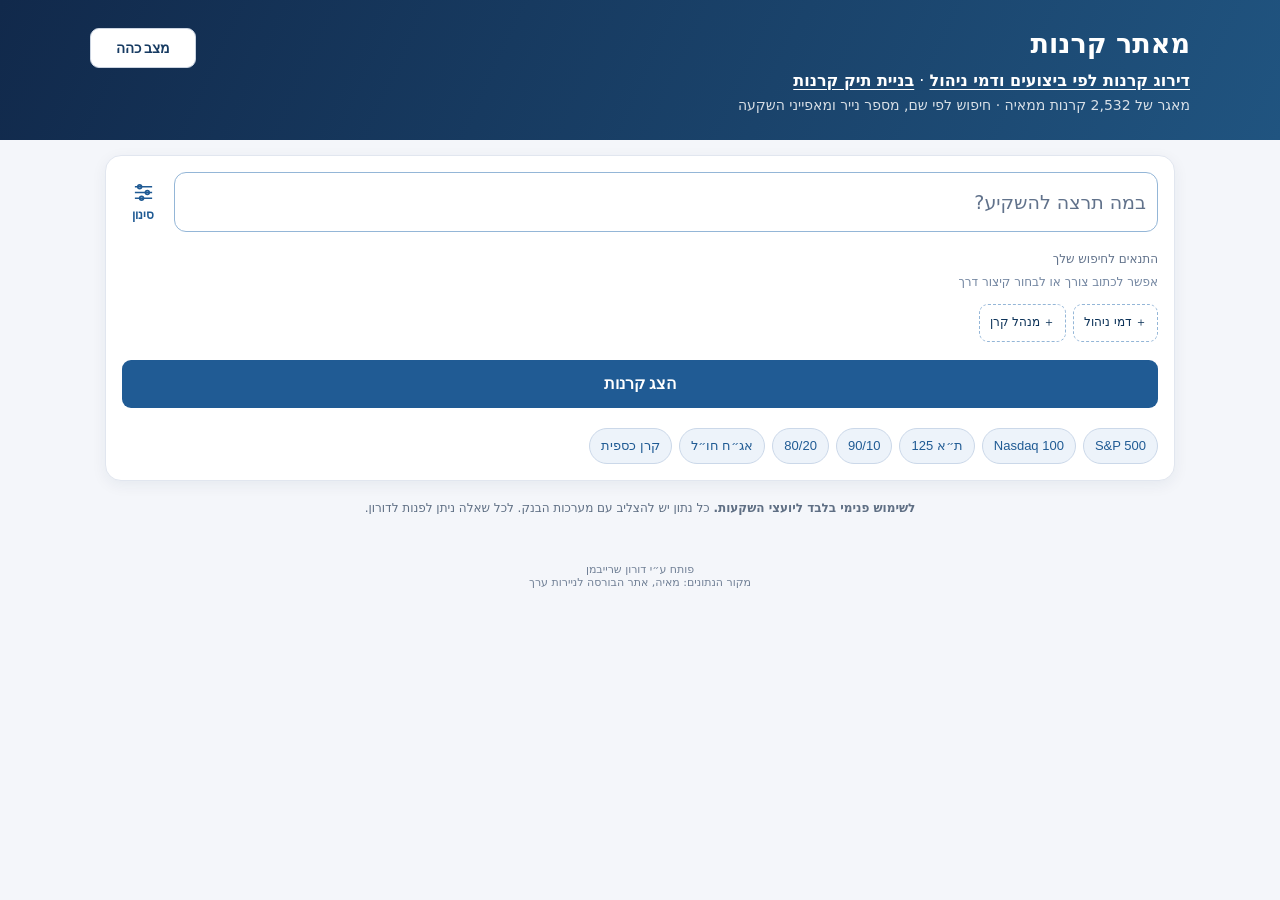
==== commit 320ccd8e: "Link new portfolio builder alongside existing fund finder and ranking" ====
--- a/index.html
+++ b/index.html
@@ -5,7 +5,7 @@
 .quick-search{display:flex;gap:7px;flex-wrap:wrap}.shortcut{min-height:44px;background:#edf4fc;color:#124879;border:1px solid #c6dbef;font-size:14px}.shortcut:focus-visible{outline:3px solid #397dc4}#q{font-size:20px;border:2px solid #94b6d7;min-height:58px}.filters>.wide{min-width:0}@media(max-width:680px){.quick-search{grid-column:span 2}.shortcut{flex:1 1 auto}.filters{gap:10px}}
  .discount-rating{background:#e7f3e7;color:#17502a;font-weight:750;font-size:13px;border-radius:8px;padding:7px 10px;margin-top:8px;display:inline-block} .validation{font-size:12px;color:#674d1e;background:#fff3d8;padding:6px 8px;border-radius:7px;margin:7px 0;display:inline-block}.validation a{color:#1a4f86;text-decoration:underline}.validation.ok{color:#144c37;background:#e9f7ee}.whatsapp-share{background:#167a55;color:#fff;min-height:46px}.whatsapp-share:focus-visible{outline:3px solid #70c8a4}
 .fund-actions{display:flex;gap:8px;flex-wrap:wrap;align-items:center}.fund-details{display:inline-flex;align-items:center;min-height:40px;padding:11px 14px;border-radius:9px;background:#205b94;color:#fff;text-decoration:none;font-size:14px;font-weight:700}.fund-details:focus-visible{outline:3px solid #70abe5;outline-offset:2px}
-</style><link rel="stylesheet" href="personal-tabs.css"><link rel="stylesheet" href="fund-performance.css"><link rel="stylesheet" href="opening-screen.css"></head><body><header><div style="max-width:1100px;margin:auto"><h1>מאתר קרנות</h1><p style="margin:9px 0 0"><a href="./fund-ranking.html" style="color:#fff;font-weight:700;text-decoration:underline;text-underline-offset:3px">דירוג קרנות לפי ביצועים ודמי ניהול</a></p><p class="sub">מאגר של 2,532 קרנות ממאיה · חיפוש לפי שם, מספר נייר ומאפייני השקעה</p></div></header><main><div id="js-warning" class="panel" style="background:#fff7e7;color:#643e16"><b>שימו לב:</b> במציג הקבצים הזה החיפוש האינטראקטיבי עשוי להיות חסום. לשימוש בחיפוש יש לפתוח את הקובץ בדפדפן עם JavaScript פעיל.</div><section class="panel"><div class="filters"><div class="field wide"><label for="q" class="sr-only">במה תרצה להשקיע?</label><div class="search-input-row"><input role="combobox" aria-autocomplete="list" aria-controls="searchSuggestions" aria-expanded="false" id="q" placeholder="במה תרצה להשקיע?" autocomplete="off" type="search" enterkeyhint="search" aria-label="במה תרצה להשקיע?"><button type="button" id="searchNow" class="primary search-submit" aria-label="חפש" title="חפש"><svg viewBox="0 0 24 24" fill="none" stroke="currentColor" stroke-width="2" aria-hidden="true"><circle cx="10.5" cy="10.5" r="6.5"/><path d="m16 16 5 5"/></svg></button></div><div id="searchSuggestions" class="search-suggestions" role="listbox" aria-label="אפשרויות חיפוש" hidden></div><div class="search-shortcuts" role="group" aria-label="קיצורי דרך לחיפוש"><button type="button" data-query="S&P 500">S&amp;P 500</button><button type="button" data-query="Nasdaq 100">Nasdaq 100</button><button type="button" data-query="תא 125">ת״א 125</button><button type="button" data-query="90/10">90/10</button><button type="button" data-query="80/20">80/20</button><button type="button" data-query="אגח חול">אג״ח חו״ל</button><button type="button" data-query="כספית">קרן כספית</button></div></div><button type="button" id="toggleSearchOptions" class="options-toggle" aria-expanded="false" aria-controls="searchOptions">אפשרויות חיפוש</button><div id="searchOptions" class="filters wide" hidden><div class="wide quick-search" role="group" aria-label="חיפושים נפוצים"><button type="button" class="shortcut" data-query="אגח חול">אג״ח חו״ל</button><button type="button" class="shortcut" data-query="כספית">כספיות</button><button type="button" class="shortcut" data-query="S&P 500">S&P 500</button><button type="button" class="shortcut" data-query="תא 125">ת״א 125</button><button type="button" class="shortcut" data-query="מגדל">מגדל</button></div><label class="field">מנהל קרן<select id="manager"><option value="">כל המנהלים</option></select></label><label class="field">אפיק השקעה<select id="category"><option value="">כל האפיקים</option></select></label><label class="field">סיווג מטבעי<select id="currency"><option value="">כל סוגי החשיפה</option><option value="מנוטרלת">מנוטרלת מט״ח</option><option value="חשופה">חשופת מט״ח</option><option value="מוגבלת">מוגבלת מט״ח</option><option value="דולר">דולרית / נקובה בדולר</option><option value="שקל">שקלית (פרופיל 00)</option><option value="לא ידוע">לא ידוע</option></select></label><label class="field">פרופיל חשיפה<select id="profile"><option value="">כל הפרופילים</option></select></label><select id="rating" hidden aria-hidden="true"><option value="">ללא דירוג</option></select><label class="field">דמי ניהול מרביים (%)<input type="number" id="fee" min="0" max="10" step="0.01" placeholder="למשל 0.5"></label><label class="field">סוג קרן<select id="typeFilter"><option value="">כל הסוגים</option></select></label><label class="field">נקיבה במט״ח<select id="denomFilter"><option value="">כל סוגי הנקיבה</option><option value="כן">נקובה במט״ח</option><option value="לא">לא נקובה במט״ח</option><option value="לא ידוע">לא ידוע</option></select></label><label class="field">מיון לפי<select id="sort"><option value="name">שם הקרן</option><option value="fee">דמי ניהול, מהנמוך לגבוה</option><option value="feeDesc">דמי ניהול, מהגבוה לנמוך</option><option value="number">מספר נייר</option><option value="manager">מנהל קרן</option></select></label><button type="button" id="applyFilters" class="primary wide">סנן</button></div></div></section><section id="resultsArea" hidden style="display:none"><div class="results-head" id="resultsStart" tabindex="-1"><p class="count" id="count"></p><span class="muted">דמי ניהול כפי שפורסמו במאיה בעת עדכון המאגר</span></div><p id="searchUnderstanding" class="muted" role="status"></p><p id="performanceHint" class="muted performance-hint">לתשואות הקרן והסיווג — עברו על מספר הנייר או לחצו עליו</p><div id="cards" class="cards"><div class="muted">טוען את רשימת הקרנות…</div></div><button type="button" id="backToSearch" class="back-to-search">חזרה לחיפוש ↑</button><div class="results-actions"><button type="button" id="toggleMoreActions" class="more-actions" aria-expanded="false" aria-controls="moreActions">אפשרויות נוספות <span aria-hidden="true">⌄</span></button><div class="actions" id="moreActions" hidden><button id="reset">נקה סינון</button><button id="export" class="primary">ייצוא לאקסל</button><button id="copy">העתק תוצאות</button><button type="button" id="shareWhatsApp" class="whatsapp-share">שתף בוואטסאפ ↗</button></div></div></section><p class="foot" style="text-align:center"><strong>לשימוש פנימי בלבד ליועצי השקעות.</strong> כל נתון יש להצליב עם מערכות הבנק. לכל שאלה ניתן לפנות לדורון.</p><footer style="font-size:11px;color:#718096;text-align:center;padding:5px 0 22px">פותח ע״י דורון שרייבמן<br>מקור הנתונים: מאיה, אתר הבורסה לניירות ערך</footer></main><script src="search.js"></script><script src="maya-catalog-data.js?v=20261112011355"></script><script>
+</style><link rel="stylesheet" href="personal-tabs.css"><link rel="stylesheet" href="fund-performance.css"><link rel="stylesheet" href="opening-screen.css"></head><body><header><div style="max-width:1100px;margin:auto"><h1>מאתר קרנות</h1><p style="margin:9px 0 0"><a href="./fund-ranking.html" style="color:#fff;font-weight:700;text-decoration:underline;text-underline-offset:3px">דירוג קרנות לפי ביצועים ודמי ניהול</a> · <a href="./portfolio-agent.html" style="color:#fff;font-weight:700;text-decoration:underline;text-underline-offset:3px">בניית תיק קרנות</a></p><p class="sub">מאגר של 2,532 קרנות ממאיה · חיפוש לפי שם, מספר נייר ומאפייני השקעה</p></div></header><main><div id="js-warning" class="panel" style="background:#fff7e7;color:#643e16"><b>שימו לב:</b> במציג הקבצים הזה החיפוש האינטראקטיבי עשוי להיות חסום. לשימוש בחיפוש יש לפתוח את הקובץ בדפדפן עם JavaScript פעיל.</div><section class="panel"><div class="filters"><div class="field wide"><label for="q" class="sr-only">במה תרצה להשקיע?</label><div class="search-input-row"><input role="combobox" aria-autocomplete="list" aria-controls="searchSuggestions" aria-expanded="false" id="q" placeholder="במה תרצה להשקיע?" autocomplete="off" type="search" enterkeyhint="search" aria-label="במה תרצה להשקיע?"><button type="button" id="searchNow" class="primary search-submit" aria-label="חפש" title="חפש"><svg viewBox="0 0 24 24" fill="none" stroke="currentColor" stroke-width="2" aria-hidden="true"><circle cx="10.5" cy="10.5" r="6.5"/><path d="m16 16 5 5"/></svg></button></div><div id="searchSuggestions" class="search-suggestions" role="listbox" aria-label="אפשרויות חיפוש" hidden></div><div class="search-shortcuts" role="group" aria-label="קיצורי דרך לחיפוש"><button type="button" data-query="S&P 500">S&amp;P 500</button><button type="button" data-query="Nasdaq 100">Nasdaq 100</button><button type="button" data-query="תא 125">ת״א 125</button><button type="button" data-query="90/10">90/10</button><button type="button" data-query="80/20">80/20</button><button type="button" data-query="אגח חול">אג״ח חו״ל</button><button type="button" data-query="כספית">קרן כספית</button></div></div><button type="button" id="toggleSearchOptions" class="options-toggle" aria-expanded="false" aria-controls="searchOptions">אפשרויות חיפוש</button><div id="searchOptions" class="filters wide" hidden><div class="wide quick-search" role="group" aria-label="חיפושים נפוצים"><button type="button" class="shortcut" data-query="אגח חול">אג״ח חו״ל</button><button type="button" class="shortcut" data-query="כספית">כספיות</button><button type="button" class="shortcut" data-query="S&P 500">S&P 500</button><button type="button" class="shortcut" data-query="תא 125">ת״א 125</button><button type="button" class="shortcut" data-query="מגדל">מגדל</button></div><label class="field">מנהל קרן<select id="manager"><option value="">כל המנהלים</option></select></label><label class="field">אפיק השקעה<select id="category"><option value="">כל האפיקים</option></select></label><label class="field">סיווג מטבעי<select id="currency"><option value="">כל סוגי החשיפה</option><option value="מנוטרלת">מנוטרלת מט״ח</option><option value="חשופה">חשופת מט״ח</option><option value="מוגבלת">מוגבלת מט״ח</option><option value="דולר">דולרית / נקובה בדולר</option><option value="שקל">שקלית (פרופיל 00)</option><option value="לא ידוע">לא ידוע</option></select></label><label class="field">פרופיל חשיפה<select id="profile"><option value="">כל הפרופילים</option></select></label><select id="rating" hidden aria-hidden="true"><option value="">ללא דירוג</option></select><label class="field">דמי ניהול מרביים (%)<input type="number" id="fee" min="0" max="10" step="0.01" placeholder="למשל 0.5"></label><label class="field">סוג קרן<select id="typeFilter"><option value="">כל הסוגים</option></select></label><label class="field">נקיבה במט״ח<select id="denomFilter"><option value="">כל סוגי הנקיבה</option><option value="כן">נקובה במט״ח</option><option value="לא">לא נקובה במט״ח</option><option value="לא ידוע">לא ידוע</option></select></label><label class="field">מיון לפי<select id="sort"><option value="name">שם הקרן</option><option value="fee">דמי ניהול, מהנמוך לגבוה</option><option value="feeDesc">דמי ניהול, מהגבוה לנמוך</option><option value="number">מספר נייר</option><option value="manager">מנהל קרן</option></select></label><button type="button" id="applyFilters" class="primary wide">סנן</button></div></div></section><section id="resultsArea" hidden style="display:none"><div class="results-head" id="resultsStart" tabindex="-1"><p class="count" id="count"></p><span class="muted">דמי ניהול כפי שפורסמו במאיה בעת עדכון המאגר</span></div><p id="searchUnderstanding" class="muted" role="status"></p><p id="performanceHint" class="muted performance-hint">לתשואות הקרן והסיווג — עברו על מספר הנייר או לחצו עליו</p><div id="cards" class="cards"><div class="muted">טוען את רשימת הקרנות…</div></div><button type="button" id="backToSearch" class="back-to-search">חזרה לחיפוש ↑</button><div class="results-actions"><button type="button" id="toggleMoreActions" class="more-actions" aria-expanded="false" aria-controls="moreActions">אפשרויות נוספות <span aria-hidden="true">⌄</span></button><div class="actions" id="moreActions" hidden><button id="reset">נקה סינון</button><button id="export" class="primary">ייצוא לאקסל</button><button id="copy">העתק תוצאות</button><button type="button" id="shareWhatsApp" class="whatsapp-share">שתף בוואטסאפ ↗</button></div></div></section><p class="foot" style="text-align:center"><strong>לשימוש פנימי בלבד ליועצי השקעות.</strong> כל נתון יש להצליב עם מערכות הבנק. לכל שאלה ניתן לפנות לדורון.</p><footer style="font-size:11px;color:#718096;text-align:center;padding:5px 0 22px">פותח ע״י דורון שרייבמן<br>מקור הנתונים: מאיה, אתר הבורסה לניירות ערך</footer></main><script src="search.js"></script><script src="maya-catalog-data.js?v=20261112011355"></script><script>
 document.getElementById('js-warning').style.display='none';
 const funds=window.FUND_MAYA_CATALOG;FundSearch.setCatalog(funds);
 const $=id=>document.getElementById(id), controls=['q','manager','category','currency','profile','rating','fee','sort','typeFilter','denomFilter'];
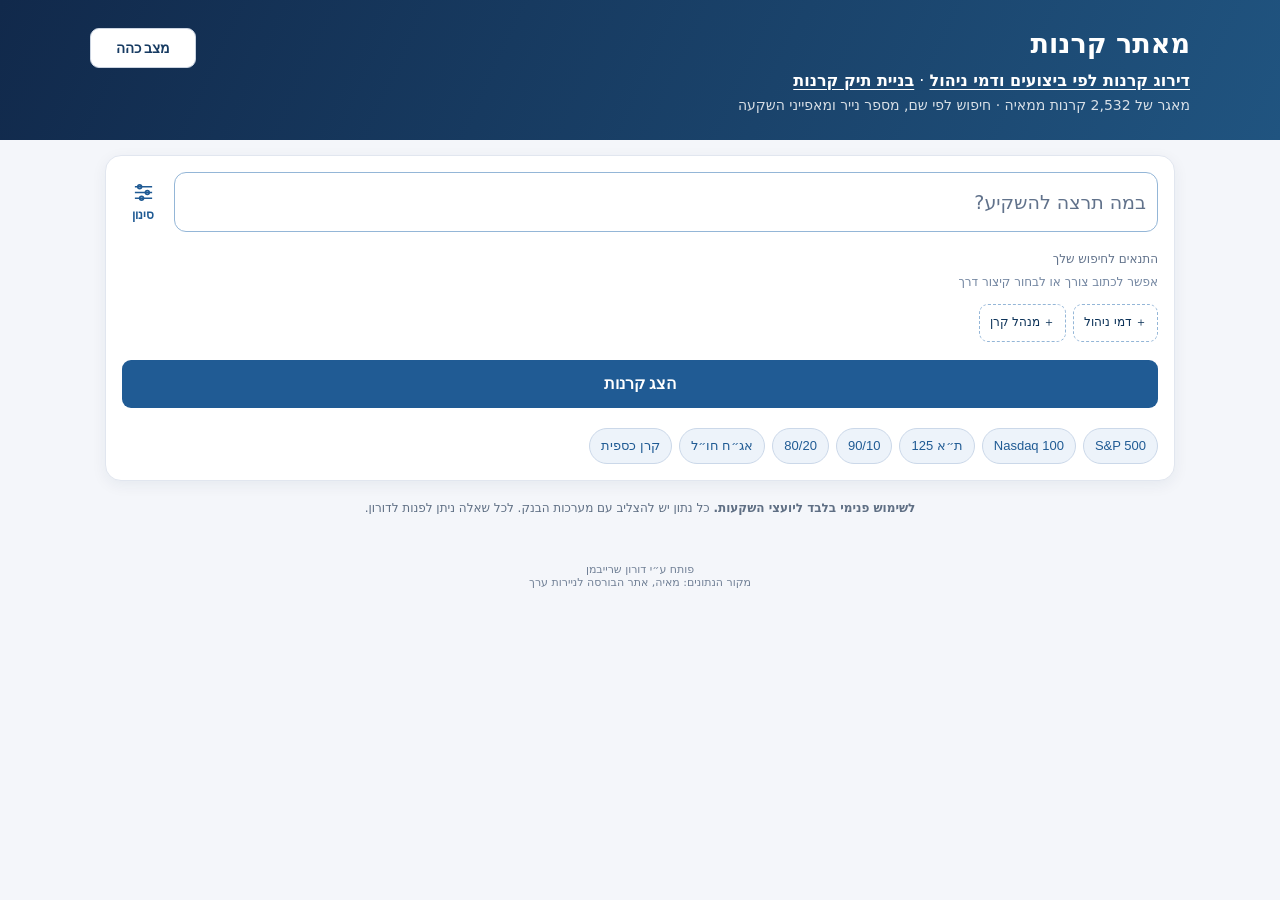
==== commit 669ee9dd: "Refresh exact official MAYA reported returns" ====
--- a/index.html
+++ b/index.html
@@ -5,7 +5,7 @@
 .quick-search{display:flex;gap:7px;flex-wrap:wrap}.shortcut{min-height:44px;background:#edf4fc;color:#124879;border:1px solid #c6dbef;font-size:14px}.shortcut:focus-visible{outline:3px solid #397dc4}#q{font-size:20px;border:2px solid #94b6d7;min-height:58px}.filters>.wide{min-width:0}@media(max-width:680px){.quick-search{grid-column:span 2}.shortcut{flex:1 1 auto}.filters{gap:10px}}
  .discount-rating{background:#e7f3e7;color:#17502a;font-weight:750;font-size:13px;border-radius:8px;padding:7px 10px;margin-top:8px;display:inline-block} .validation{font-size:12px;color:#674d1e;background:#fff3d8;padding:6px 8px;border-radius:7px;margin:7px 0;display:inline-block}.validation a{color:#1a4f86;text-decoration:underline}.validation.ok{color:#144c37;background:#e9f7ee}.whatsapp-share{background:#167a55;color:#fff;min-height:46px}.whatsapp-share:focus-visible{outline:3px solid #70c8a4}
 .fund-actions{display:flex;gap:8px;flex-wrap:wrap;align-items:center}.fund-details{display:inline-flex;align-items:center;min-height:40px;padding:11px 14px;border-radius:9px;background:#205b94;color:#fff;text-decoration:none;font-size:14px;font-weight:700}.fund-details:focus-visible{outline:3px solid #70abe5;outline-offset:2px}
-</style><link rel="stylesheet" href="personal-tabs.css"><link rel="stylesheet" href="fund-performance.css"><link rel="stylesheet" href="opening-screen.css"></head><body><header><div style="max-width:1100px;margin:auto"><h1>מאתר קרנות</h1><p style="margin:9px 0 0"><a href="./fund-ranking.html" style="color:#fff;font-weight:700;text-decoration:underline;text-underline-offset:3px">דירוג קרנות לפי ביצועים ודמי ניהול</a> · <a href="./portfolio-agent.html" style="color:#fff;font-weight:700;text-decoration:underline;text-underline-offset:3px">בניית תיק קרנות</a></p><p class="sub">מאגר של 2,532 קרנות ממאיה · חיפוש לפי שם, מספר נייר ומאפייני השקעה</p></div></header><main><div id="js-warning" class="panel" style="background:#fff7e7;color:#643e16"><b>שימו לב:</b> במציג הקבצים הזה החיפוש האינטראקטיבי עשוי להיות חסום. לשימוש בחיפוש יש לפתוח את הקובץ בדפדפן עם JavaScript פעיל.</div><section class="panel"><div class="filters"><div class="field wide"><label for="q" class="sr-only">במה תרצה להשקיע?</label><div class="search-input-row"><input role="combobox" aria-autocomplete="list" aria-controls="searchSuggestions" aria-expanded="false" id="q" placeholder="במה תרצה להשקיע?" autocomplete="off" type="search" enterkeyhint="search" aria-label="במה תרצה להשקיע?"><button type="button" id="searchNow" class="primary search-submit" aria-label="חפש" title="חפש"><svg viewBox="0 0 24 24" fill="none" stroke="currentColor" stroke-width="2" aria-hidden="true"><circle cx="10.5" cy="10.5" r="6.5"/><path d="m16 16 5 5"/></svg></button></div><div id="searchSuggestions" class="search-suggestions" role="listbox" aria-label="אפשרויות חיפוש" hidden></div><div class="search-shortcuts" role="group" aria-label="קיצורי דרך לחיפוש"><button type="button" data-query="S&P 500">S&amp;P 500</button><button type="button" data-query="Nasdaq 100">Nasdaq 100</button><button type="button" data-query="תא 125">ת״א 125</button><button type="button" data-query="90/10">90/10</button><button type="button" data-query="80/20">80/20</button><button type="button" data-query="אגח חול">אג״ח חו״ל</button><button type="button" data-query="כספית">קרן כספית</button></div></div><button type="button" id="toggleSearchOptions" class="options-toggle" aria-expanded="false" aria-controls="searchOptions">אפשרויות חיפוש</button><div id="searchOptions" class="filters wide" hidden><div class="wide quick-search" role="group" aria-label="חיפושים נפוצים"><button type="button" class="shortcut" data-query="אגח חול">אג״ח חו״ל</button><button type="button" class="shortcut" data-query="כספית">כספיות</button><button type="button" class="shortcut" data-query="S&P 500">S&P 500</button><button type="button" class="shortcut" data-query="תא 125">ת״א 125</button><button type="button" class="shortcut" data-query="מגדל">מגדל</button></div><label class="field">מנהל קרן<select id="manager"><option value="">כל המנהלים</option></select></label><label class="field">אפיק השקעה<select id="category"><option value="">כל האפיקים</option></select></label><label class="field">סיווג מטבעי<select id="currency"><option value="">כל סוגי החשיפה</option><option value="מנוטרלת">מנוטרלת מט״ח</option><option value="חשופה">חשופת מט״ח</option><option value="מוגבלת">מוגבלת מט״ח</option><option value="דולר">דולרית / נקובה בדולר</option><option value="שקל">שקלית (פרופיל 00)</option><option value="לא ידוע">לא ידוע</option></select></label><label class="field">פרופיל חשיפה<select id="profile"><option value="">כל הפרופילים</option></select></label><select id="rating" hidden aria-hidden="true"><option value="">ללא דירוג</option></select><label class="field">דמי ניהול מרביים (%)<input type="number" id="fee" min="0" max="10" step="0.01" placeholder="למשל 0.5"></label><label class="field">סוג קרן<select id="typeFilter"><option value="">כל הסוגים</option></select></label><label class="field">נקיבה במט״ח<select id="denomFilter"><option value="">כל סוגי הנקיבה</option><option value="כן">נקובה במט״ח</option><option value="לא">לא נקובה במט״ח</option><option value="לא ידוע">לא ידוע</option></select></label><label class="field">מיון לפי<select id="sort"><option value="name">שם הקרן</option><option value="fee">דמי ניהול, מהנמוך לגבוה</option><option value="feeDesc">דמי ניהול, מהגבוה לנמוך</option><option value="number">מספר נייר</option><option value="manager">מנהל קרן</option></select></label><button type="button" id="applyFilters" class="primary wide">סנן</button></div></div></section><section id="resultsArea" hidden style="display:none"><div class="results-head" id="resultsStart" tabindex="-1"><p class="count" id="count"></p><span class="muted">דמי ניהול כפי שפורסמו במאיה בעת עדכון המאגר</span></div><p id="searchUnderstanding" class="muted" role="status"></p><p id="performanceHint" class="muted performance-hint">לתשואות הקרן והסיווג — עברו על מספר הנייר או לחצו עליו</p><div id="cards" class="cards"><div class="muted">טוען את רשימת הקרנות…</div></div><button type="button" id="backToSearch" class="back-to-search">חזרה לחיפוש ↑</button><div class="results-actions"><button type="button" id="toggleMoreActions" class="more-actions" aria-expanded="false" aria-controls="moreActions">אפשרויות נוספות <span aria-hidden="true">⌄</span></button><div class="actions" id="moreActions" hidden><button id="reset">נקה סינון</button><button id="export" class="primary">ייצוא לאקסל</button><button id="copy">העתק תוצאות</button><button type="button" id="shareWhatsApp" class="whatsapp-share">שתף בוואטסאפ ↗</button></div></div></section><p class="foot" style="text-align:center"><strong>לשימוש פנימי בלבד ליועצי השקעות.</strong> כל נתון יש להצליב עם מערכות הבנק. לכל שאלה ניתן לפנות לדורון.</p><footer style="font-size:11px;color:#718096;text-align:center;padding:5px 0 22px">פותח ע״י דורון שרייבמן<br>מקור הנתונים: מאיה, אתר הבורסה לניירות ערך</footer></main><script src="search.js"></script><script src="maya-catalog-data.js?v=20261112011355"></script><script>
+</style><link rel="stylesheet" href="personal-tabs.css"><link rel="stylesheet" href="fund-performance.css"><link rel="stylesheet" href="opening-screen.css"></head><body><header><div style="max-width:1100px;margin:auto"><h1>מאתר קרנות</h1><p style="margin:9px 0 0"><a href="./fund-ranking.html" style="color:#fff;font-weight:700;text-decoration:underline;text-underline-offset:3px">דירוג קרנות לפי ביצועים ודמי ניהול</a> · <a href="./portfolio-agent.html" style="color:#fff;font-weight:700;text-decoration:underline;text-underline-offset:3px">בניית תיק קרנות</a></p><p class="sub">מאגר של 2,532 קרנות ממאיה · חיפוש לפי שם, מספר נייר ומאפייני השקעה</p></div></header><main><div id="js-warning" class="panel" style="background:#fff7e7;color:#643e16"><b>שימו לב:</b> במציג הקבצים הזה החיפוש האינטראקטיבי עשוי להיות חסום. לשימוש בחיפוש יש לפתוח את הקובץ בדפדפן עם JavaScript פעיל.</div><section class="panel"><div class="filters"><div class="field wide"><label for="q" class="sr-only">במה תרצה להשקיע?</label><div class="search-input-row"><input role="combobox" aria-autocomplete="list" aria-controls="searchSuggestions" aria-expanded="false" id="q" placeholder="במה תרצה להשקיע?" autocomplete="off" type="search" enterkeyhint="search" aria-label="במה תרצה להשקיע?"><button type="button" id="searchNow" class="primary search-submit" aria-label="חפש" title="חפש"><svg viewBox="0 0 24 24" fill="none" stroke="currentColor" stroke-width="2" aria-hidden="true"><circle cx="10.5" cy="10.5" r="6.5"/><path d="m16 16 5 5"/></svg></button></div><div id="searchSuggestions" class="search-suggestions" role="listbox" aria-label="אפשרויות חיפוש" hidden></div><div class="search-shortcuts" role="group" aria-label="קיצורי דרך לחיפוש"><button type="button" data-query="S&P 500">S&amp;P 500</button><button type="button" data-query="Nasdaq 100">Nasdaq 100</button><button type="button" data-query="תא 125">ת״א 125</button><button type="button" data-query="90/10">90/10</button><button type="button" data-query="80/20">80/20</button><button type="button" data-query="אגח חול">אג״ח חו״ל</button><button type="button" data-query="כספית">קרן כספית</button></div></div><button type="button" id="toggleSearchOptions" class="options-toggle" aria-expanded="false" aria-controls="searchOptions">אפשרויות חיפוש</button><div id="searchOptions" class="filters wide" hidden><div class="wide quick-search" role="group" aria-label="חיפושים נפוצים"><button type="button" class="shortcut" data-query="אגח חול">אג״ח חו״ל</button><button type="button" class="shortcut" data-query="כספית">כספיות</button><button type="button" class="shortcut" data-query="S&P 500">S&P 500</button><button type="button" class="shortcut" data-query="תא 125">ת״א 125</button><button type="button" class="shortcut" data-query="מגדל">מגדל</button></div><label class="field">מנהל קרן<select id="manager"><option value="">כל המנהלים</option></select></label><label class="field">אפיק השקעה<select id="category"><option value="">כל האפיקים</option></select></label><label class="field">סיווג מטבעי<select id="currency"><option value="">כל סוגי החשיפה</option><option value="מנוטרלת">מנוטרלת מט״ח</option><option value="חשופה">חשופת מט״ח</option><option value="מוגבלת">מוגבלת מט״ח</option><option value="דולר">דולרית / נקובה בדולר</option><option value="שקל">שקלית (פרופיל 00)</option><option value="לא ידוע">לא ידוע</option></select></label><label class="field">פרופיל חשיפה<select id="profile"><option value="">כל הפרופילים</option></select></label><select id="rating" hidden aria-hidden="true"><option value="">ללא דירוג</option></select><label class="field">דמי ניהול מרביים (%)<input type="number" id="fee" min="0" max="10" step="0.01" placeholder="למשל 0.5"></label><label class="field">סוג קרן<select id="typeFilter"><option value="">כל הסוגים</option></select></label><label class="field">נקיבה במט״ח<select id="denomFilter"><option value="">כל סוגי הנקיבה</option><option value="כן">נקובה במט״ח</option><option value="לא">לא נקובה במט״ח</option><option value="לא ידוע">לא ידוע</option></select></label><label class="field">מיון לפי<select id="sort"><option value="name">שם הקרן</option><option value="fee">דמי ניהול, מהנמוך לגבוה</option><option value="feeDesc">דמי ניהול, מהגבוה לנמוך</option><option value="number">מספר נייר</option><option value="manager">מנהל קרן</option></select></label><button type="button" id="applyFilters" class="primary wide">סנן</button></div></div></section><section id="resultsArea" hidden style="display:none"><div class="results-head" id="resultsStart" tabindex="-1"><p class="count" id="count"></p><span class="muted">דמי ניהול כפי שפורסמו במאיה בעת עדכון המאגר</span></div><p id="searchUnderstanding" class="muted" role="status"></p><p id="performanceHint" class="muted performance-hint">לתשואות הקרן והסיווג — עברו על מספר הנייר או לחצו עליו</p><div id="cards" class="cards"><div class="muted">טוען את רשימת הקרנות…</div></div><button type="button" id="backToSearch" class="back-to-search">חזרה לחיפוש ↑</button><div class="results-actions"><button type="button" id="toggleMoreActions" class="more-actions" aria-expanded="false" aria-controls="moreActions">אפשרויות נוספות <span aria-hidden="true">⌄</span></button><div class="actions" id="moreActions" hidden><button id="reset">נקה סינון</button><button id="export" class="primary">ייצוא לאקסל</button><button id="copy">העתק תוצאות</button><button type="button" id="shareWhatsApp" class="whatsapp-share">שתף בוואטסאפ ↗</button></div></div></section><p class="foot" style="text-align:center"><strong>לשימוש פנימי בלבד ליועצי השקעות.</strong> כל נתון יש להצליב עם מערכות הבנק. לכל שאלה ניתן לפנות לדורון.</p><footer style="font-size:11px;color:#718096;text-align:center;padding:5px 0 22px">פותח ע״י דורון שרייבמן<br>מקור הנתונים: מאיה, אתר הבורסה לניירות ערך</footer></main><script src="search.js"></script><script src="maya-catalog-data.js?v=20261113070055"></script><script>
 document.getElementById('js-warning').style.display='none';
 const funds=window.FUND_MAYA_CATALOG;FundSearch.setCatalog(funds);
 const $=id=>document.getElementById(id), controls=['q','manager','category','currency','profile','rating','fee','sort','typeFilter','denomFilter'];
@@ -32,4 +32,4 @@
 
 $('copy').onclick=()=>copyText(filtered().map(x=>`${x.manager} | ${x.name} | ${x.number} | ${x.fee===null?'לא פורסם':x.fee+'%'}`).join('\n'));
 document.querySelectorAll('[data-query]').forEach(button=>button.addEventListener('click',()=>{showAll=false;pageStart=0;for(let id of controls){$(id).value='';if(id!=='q')appliedFilters[id]=''}$('q').value=button.dataset.query;$('q').dispatchEvent(new Event('input',{bubbles:true}));}));$('searchNow').addEventListener('click',()=>{if(!$('q').value.trim()&&!controls.some(id=>id!=='q'&&id!=='sort'&&readFilterControl(id)!=='')){ $('q').focus();return; }applyFilters(false);revealResultsStart();});$('q').addEventListener('keydown',e=>{if(e.key==='Enter'){e.preventDefault();$('searchNow').click()}});$('reset').onclick=()=>{activeQuery='';showAll=false;pageStart=0;for(let id of controls){$(id).value='';if(id!=='q')appliedFilters[id]=''}paint();window.scrollTo({top:0,behavior:'smooth'})};$('q').addEventListener('input',()=>{clearTimeout(resultsScrollTimer);$('resultsArea').hidden=true;$('resultsArea').style.display='none';$('shareWhatsApp').disabled=true;});$('applyFilters').addEventListener('click',()=>applyFilters());paint();
-</script><script src="multi-filters.js"></script><script src="personal-tabs.js"></script><script src="search-suggestions.js"></script><script src="whatsapp-share.js"></script><script src="maya-performance/part-00.js?v=20261112011355"></script><script src="maya-performance/part-01.js?v=20261112011355"></script><script src="maya-performance/part-02.js?v=20261112011355"></script><script src="maya-performance/part-03.js?v=20261112011355"></script><script src="maya-performance/part-04.js?v=20261112011355"></script><script src="maya-performance/part-05.js?v=20261112011355"></script><script src="maya-performance/part-06.js?v=20261112011355"></script><script src="maya-performance/part-07.js?v=20261112011355"></script><script src="maya-performance/part-08.js?v=20261112011355"></script><script src="maya-performance/part-09.js?v=20261112011355"></script><script src="maya-performance/part-10.js?v=20261112011355"></script><script src="maya-performance/part-11.js?v=20261112011355"></script><script src="maya-performance/part-12.js?v=20261112011355"></script><script src="maya-performance/part-13.js?v=20261112011355"></script><script src="maya-performance/part-14.js?v=20261112011355"></script><script src="maya-performance/part-15.js?v=20261112011355"></script><script src="maya-performance-data.js?v=20261112011355"></script><script src="fund-performance.js?v=20261101-viewer2"></script><script src="opening-screen.js"></script><script src="guided-search.js"></script></body></html>
+</script><script src="multi-filters.js"></script><script src="personal-tabs.js"></script><script src="search-suggestions.js"></script><script src="whatsapp-share.js"></script><script src="maya-performance/part-00.js?v=20261113070055"></script><script src="maya-performance/part-01.js?v=20261113070055"></script><script src="maya-performance/part-02.js?v=20261113070055"></script><script src="maya-performance/part-03.js?v=20261113070055"></script><script src="maya-performance/part-04.js?v=20261113070055"></script><script src="maya-performance/part-05.js?v=20261113070055"></script><script src="maya-performance/part-06.js?v=20261113070055"></script><script src="maya-performance/part-07.js?v=20261113070055"></script><script src="maya-performance/part-08.js?v=20261113070055"></script><script src="maya-performance/part-09.js?v=20261113070055"></script><script src="maya-performance/part-10.js?v=20261113070055"></script><script src="maya-performance/part-11.js?v=20261113070055"></script><script src="maya-performance/part-12.js?v=20261113070055"></script><script src="maya-performance/part-13.js?v=20261113070055"></script><script src="maya-performance/part-14.js?v=20261113070055"></script><script src="maya-performance/part-15.js?v=20261113070055"></script><script src="maya-performance-data.js?v=20261113070055"></script><script src="fund-performance.js?v=20261101-viewer2"></script><script src="opening-screen.js"></script><script src="guided-search.js"></script></body></html>
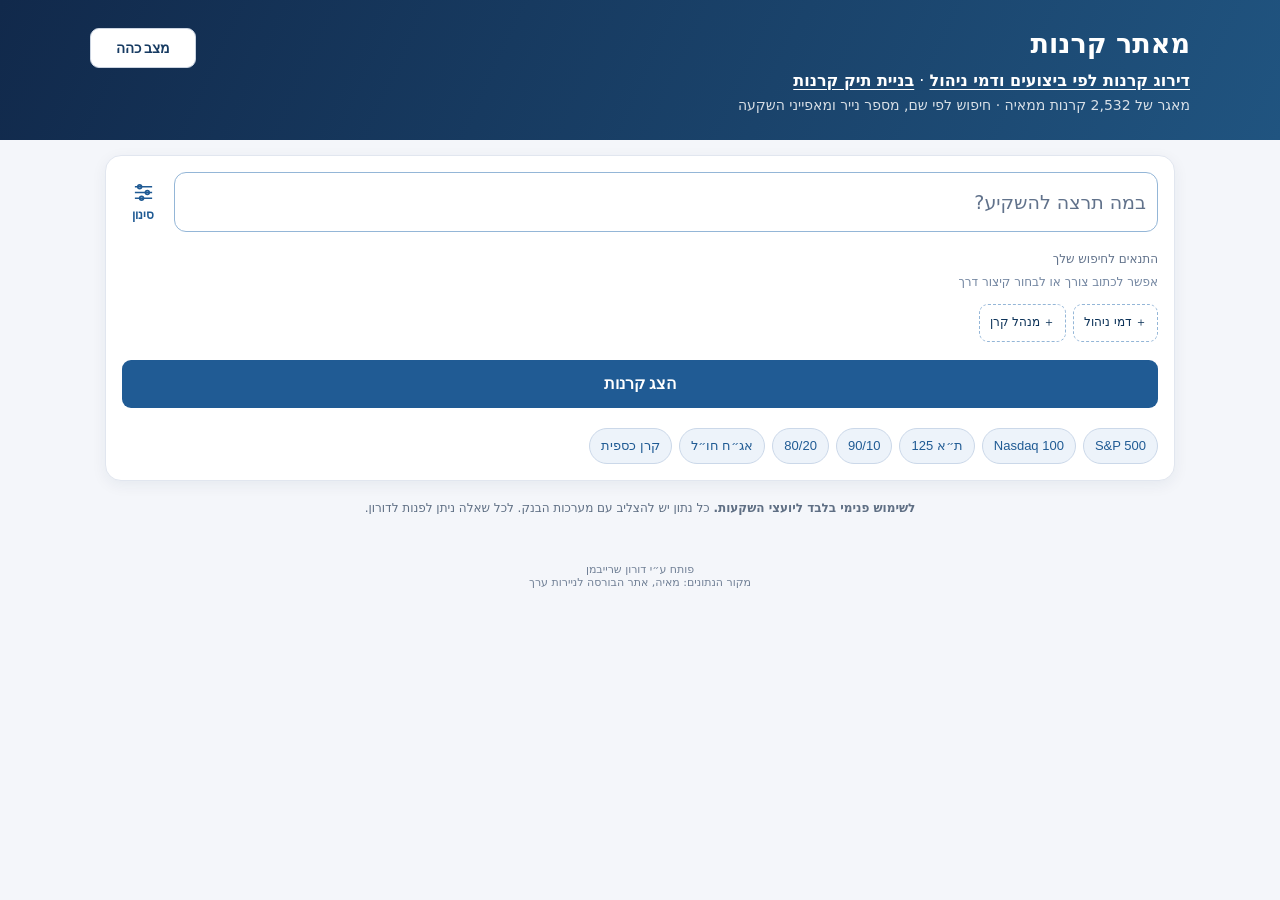
==== commit 0f15ec5b: "Show stock and currency exposure bands in fund results" ====
--- a/index.html
+++ b/index.html
@@ -22,7 +22,24 @@
 function filtered(){let q=norm(activeQuery),m=filterValue('manager'),c=filterValue('category'),fx=filterValue('currency'),p=filterValue('profile'),rt=filterValue('rating'),fee=filterValue('fee'),tf=filterValue('typeFilter'),df=filterValue('denomFilter');let a=funds.filter(x=>(!q||FundSearch.match(x,activeQuery).matched)&&accepts('manager',x.manager)&&accepts('category',x.category)&&accepts('currency',x.currency)&&accepts('profile',x.profile)&&accepts('typeFilter',x.type)&&accepts('denomFilter',x.denomination)&&(!rt||filterValues('rating').some(r=>r==='rated'?Number.isFinite(x.discountRating):Number.isFinite(x.discountRating)&&x.discountRating===Number(r)))&&(fee===''||x.fee!==null&&x.fee<=Number(fee)));switch(filterValue('sort')){case'fee':a.sort((a,b)=>(a.fee??999)-(b.fee??999));break;case'feeDesc':a.sort((a,b)=>(b.fee??-1)-(a.fee??-1));break;case'number':a.sort((a,b)=>a.number.localeCompare(b.number));break;case'manager':a.sort((a,b)=>a.manager.localeCompare(b.manager,'he'));break;default:a.sort((a,b)=>(q?FundSearch.match(b,activeQuery).score-FundSearch.match(a,activeQuery).score:0)||a.name.localeCompare(b.name,'he'))}return a}
 let showAll=false,pageStart=0;const pageSize=10;
 let resultsScrollTimer;function revealResultsStart(){clearTimeout(resultsScrollTimer);const reveal=()=>{if(!$('resultsArea').hidden)$('resultsStart').scrollIntoView({behavior:'auto',block:'start'})};requestAnimationFrame(reveal);resultsScrollTimer=setTimeout(()=>{if(document.activeElement!==$('q'))reveal()},350)}
-function paint(){window.syncMultiFilters?.();$('searchUnderstanding').textContent=activeQuery.trim()?'החיפוש זוהה: '+FundSearch.describe(activeQuery):'';const a=filtered();const active=controls.some(id=>id!=='sort' && filterValue(id).trim()!=='');$('shareWhatsApp').disabled=!active||!a.length;if(!active){$('resultsArea').hidden=true;$('resultsArea').style.display='none';$('cards').replaceChildren();$('count').textContent='';return;}$('resultsArea').hidden=false;$('resultsArea').style.display='block';$('count').textContent=`${a.length} קרנות מתוך ${funds.length}${a.length?" · מוצגות "+(pageStart+1)+"–"+Math.min(pageStart+pageSize,a.length):""}`;$('cards').innerHTML=a.length?a.slice(pageStart,pageStart+pageSize).map(x=>`<article class="card"><div class="provider">מנהל הקרן: ${esc(x.manager||'לא נמסר')}</div><h3>${esc(x.name)}</h3><div class="grid compact-fund-fields"><div><div class="k">מספר נייר</div><button type="button" class="v num fund-number" data-fund-performance="${esc(x.number)}" aria-label="תשואות הקרן ${esc(x.number)} מול הסיווג" aria-describedby="performanceHint" aria-haspopup="dialog" aria-controls="fund-performance-popover" aria-expanded="false"><span>${esc(x.number)}</span><svg viewBox="0 0 24 24" fill="none" stroke="currentColor" stroke-width="1.8" aria-hidden="true"><path d="M3 3v18h18M7 16l4-5 4 2 5-7"/></svg></button></div><div><div class="k">דמי ניהול</div><div class="v">${x.fee===null?(x.conflicts?.some(c=>c.field==='fee')?'דורש בדיקה':'לא פורסם'):x.fee.toFixed(2)+'%'}</div></div></div></article>`).join(''):'<div class="empty">לא נמצאו קרנות עם נתונים המאמתים את כל תנאי החיפוש.</div>';
+
+const exposureBands=['0%','עד 10%','עד 30%','עד 50%','עד 120%','עד 200%','מעל 200%'];
+function exposureProfile(profile){
+ const match=String(profile??'').trim().toUpperCase().match(/^([0-6])([0A-F])$/);
+ if(!match)return {stocks:'לא זמין',fx:'לא זמין'};
+ return {stocks:exposureBands[Number(match[1])],fx:exposureBands['0ABCDEF'.indexOf(match[2])]};
+}
+function exposureFields(fund){
+ const {stocks,fx}=exposureProfile(fund.profile);
+ return `<div><div class="k">חשיפה מרבית למניות לפי הפרופיל</div><div class="v"><bdi>${esc(stocks)}</bdi></div></div>
+ <div><div class="k">חשיפה מרבית למט״ח לפי הפרופיל</div><div class="v"><bdi>${esc(fx)}</bdi></div></div>
+`;
+}
+function mayaReports(fund){
+ const maya='https://maya.tase.co.il/he/funds/mutual-funds/'+encodeURIComponent(fund.number);
+ return `<p style="margin:8px 0 0"><a href="${esc(maya)}" target="_blank" rel="noopener noreferrer">דיווחי הקרן במאיה ↗</a></p>`;
+}
+function paint(){window.syncMultiFilters?.();$('searchUnderstanding').textContent=activeQuery.trim()?'החיפוש זוהה: '+FundSearch.describe(activeQuery):'';const a=filtered();const active=controls.some(id=>id!=='sort' && filterValue(id).trim()!=='');$('shareWhatsApp').disabled=!active||!a.length;if(!active){$('resultsArea').hidden=true;$('resultsArea').style.display='none';$('cards').replaceChildren();$('count').textContent='';return;}$('resultsArea').hidden=false;$('resultsArea').style.display='block';$('count').textContent=`${a.length} קרנות מתוך ${funds.length}${a.length?" · מוצגות "+(pageStart+1)+"–"+Math.min(pageStart+pageSize,a.length):""}`;$('cards').innerHTML=a.length?a.slice(pageStart,pageStart+pageSize).map(x=>`<article class="card"><div class="provider">מנהל הקרן: ${esc(x.manager||'לא נמסר')}</div><h3>${esc(x.name)}</h3><div class="grid compact-fund-fields"><div><div class="k">מספר נייר</div><button type="button" class="v num fund-number" data-fund-performance="${esc(x.number)}" aria-label="תשואות הקרן ${esc(x.number)} מול הסיווג" aria-describedby="performanceHint" aria-haspopup="dialog" aria-controls="fund-performance-popover" aria-expanded="false"><span>${esc(x.number)}</span><svg viewBox="0 0 24 24" fill="none" stroke="currentColor" stroke-width="1.8" aria-hidden="true"><path d="M3 3v18h18M7 16l4-5 4 2 5-7"/></svg></button></div><div><div class="k">דמי ניהול</div><div class="v">${x.fee===null?(x.conflicts?.some(c=>c.field==='fee')?'דורש בדיקה':'לא פורסם'):x.fee.toFixed(2)+'%'}</div></div>${exposureFields(x)}</div>${mayaReports(x)}</article>`).join(''):'<div class="empty">לא נמצאו קרנות עם נתונים המאמתים את כל תנאי החיפוש.</div>';
 let pager=$('resultsPagination');if(!pager){pager=document.createElement('nav');pager.id='resultsPagination';pager.className='results-pagination';pager.setAttribute('aria-label','עמודי תוצאות');$('cards').after(pager)}pager.replaceChildren();if(a.length>pageSize){const previous=document.createElement('button'),next=document.createElement('button');previous.type=next.type='button';previous.textContent='הקודם';next.textContent='הבא';previous.disabled=pageStart===0;next.disabled=pageStart+pageSize>=a.length;function move(offset){pageStart+=offset;paint();revealResultsStart();$('resultsStart').focus({preventScroll:true})}previous.onclick=()=>move(-pageSize);next.onclick=()=>move(pageSize);pager.append(previous,next)}
 document.querySelectorAll('[data-copy]').forEach(b=>b.addEventListener('click',()=>copyText(b.dataset.copy,b)))}
 async function copyText(s,button){try{await navigator.clipboard.writeText(s);if(button){let t=button.textContent;button.textContent='הועתק';setTimeout(()=>button.textContent=t,1200)}}catch{let t=document.createElement('textarea');t.value=s;document.body.appendChild(t);t.select();document.execCommand('copy');t.remove()}}
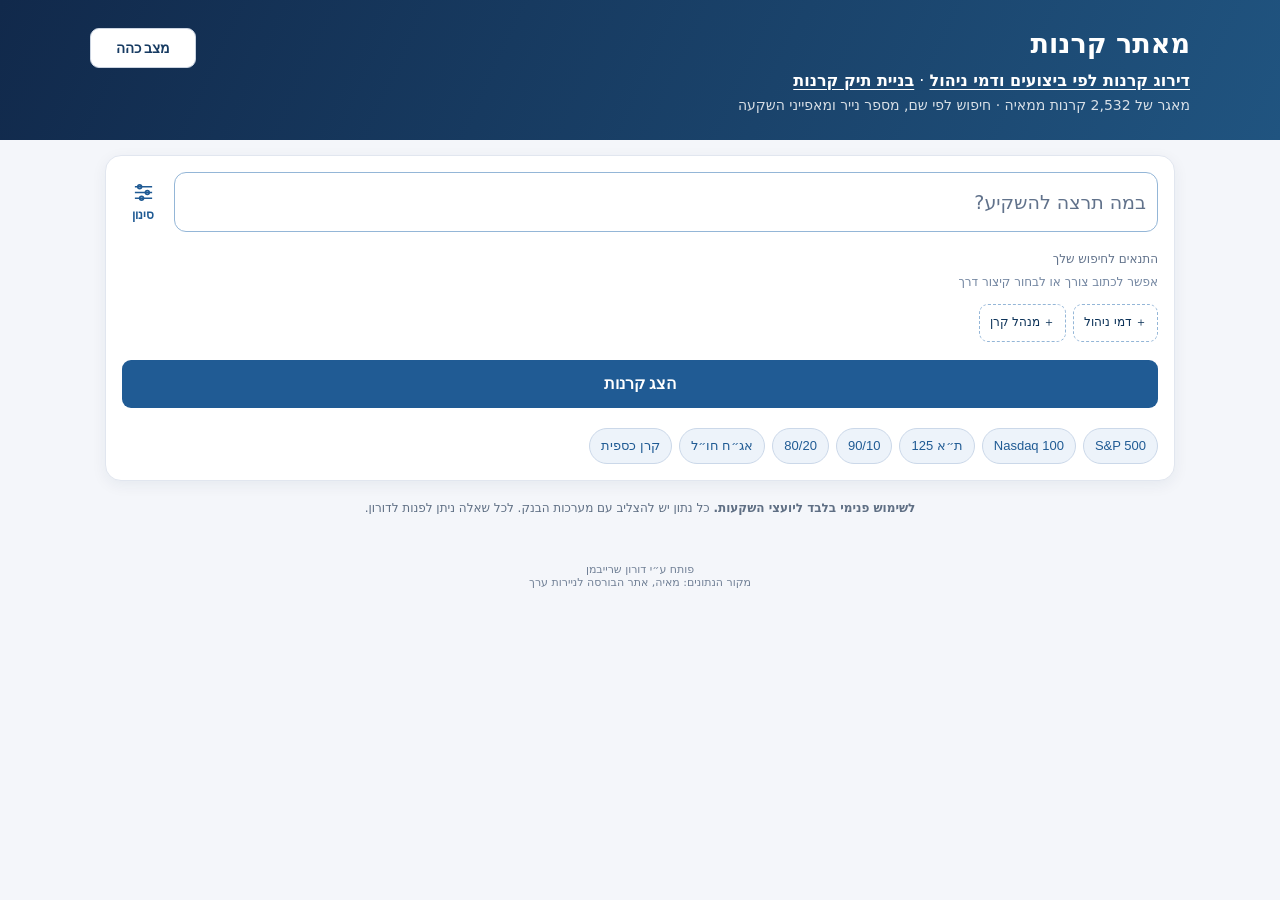
==== commit 64f53aae: "Refresh exact official MAYA reported returns" ====
--- a/index.html
+++ b/index.html
@@ -5,7 +5,7 @@
 .quick-search{display:flex;gap:7px;flex-wrap:wrap}.shortcut{min-height:44px;background:#edf4fc;color:#124879;border:1px solid #c6dbef;font-size:14px}.shortcut:focus-visible{outline:3px solid #397dc4}#q{font-size:20px;border:2px solid #94b6d7;min-height:58px}.filters>.wide{min-width:0}@media(max-width:680px){.quick-search{grid-column:span 2}.shortcut{flex:1 1 auto}.filters{gap:10px}}
  .discount-rating{background:#e7f3e7;color:#17502a;font-weight:750;font-size:13px;border-radius:8px;padding:7px 10px;margin-top:8px;display:inline-block} .validation{font-size:12px;color:#674d1e;background:#fff3d8;padding:6px 8px;border-radius:7px;margin:7px 0;display:inline-block}.validation a{color:#1a4f86;text-decoration:underline}.validation.ok{color:#144c37;background:#e9f7ee}.whatsapp-share{background:#167a55;color:#fff;min-height:46px}.whatsapp-share:focus-visible{outline:3px solid #70c8a4}
 .fund-actions{display:flex;gap:8px;flex-wrap:wrap;align-items:center}.fund-details{display:inline-flex;align-items:center;min-height:40px;padding:11px 14px;border-radius:9px;background:#205b94;color:#fff;text-decoration:none;font-size:14px;font-weight:700}.fund-details:focus-visible{outline:3px solid #70abe5;outline-offset:2px}
-</style><link rel="stylesheet" href="personal-tabs.css"><link rel="stylesheet" href="fund-performance.css"><link rel="stylesheet" href="opening-screen.css"></head><body><header><div style="max-width:1100px;margin:auto"><h1>מאתר קרנות</h1><p style="margin:9px 0 0"><a href="./fund-ranking.html" style="color:#fff;font-weight:700;text-decoration:underline;text-underline-offset:3px">דירוג קרנות לפי ביצועים ודמי ניהול</a> · <a href="./portfolio-agent.html" style="color:#fff;font-weight:700;text-decoration:underline;text-underline-offset:3px">בניית תיק קרנות</a></p><p class="sub">מאגר של 2,532 קרנות ממאיה · חיפוש לפי שם, מספר נייר ומאפייני השקעה</p></div></header><main><div id="js-warning" class="panel" style="background:#fff7e7;color:#643e16"><b>שימו לב:</b> במציג הקבצים הזה החיפוש האינטראקטיבי עשוי להיות חסום. לשימוש בחיפוש יש לפתוח את הקובץ בדפדפן עם JavaScript פעיל.</div><section class="panel"><div class="filters"><div class="field wide"><label for="q" class="sr-only">במה תרצה להשקיע?</label><div class="search-input-row"><input role="combobox" aria-autocomplete="list" aria-controls="searchSuggestions" aria-expanded="false" id="q" placeholder="במה תרצה להשקיע?" autocomplete="off" type="search" enterkeyhint="search" aria-label="במה תרצה להשקיע?"><button type="button" id="searchNow" class="primary search-submit" aria-label="חפש" title="חפש"><svg viewBox="0 0 24 24" fill="none" stroke="currentColor" stroke-width="2" aria-hidden="true"><circle cx="10.5" cy="10.5" r="6.5"/><path d="m16 16 5 5"/></svg></button></div><div id="searchSuggestions" class="search-suggestions" role="listbox" aria-label="אפשרויות חיפוש" hidden></div><div class="search-shortcuts" role="group" aria-label="קיצורי דרך לחיפוש"><button type="button" data-query="S&P 500">S&amp;P 500</button><button type="button" data-query="Nasdaq 100">Nasdaq 100</button><button type="button" data-query="תא 125">ת״א 125</button><button type="button" data-query="90/10">90/10</button><button type="button" data-query="80/20">80/20</button><button type="button" data-query="אגח חול">אג״ח חו״ל</button><button type="button" data-query="כספית">קרן כספית</button></div></div><button type="button" id="toggleSearchOptions" class="options-toggle" aria-expanded="false" aria-controls="searchOptions">אפשרויות חיפוש</button><div id="searchOptions" class="filters wide" hidden><div class="wide quick-search" role="group" aria-label="חיפושים נפוצים"><button type="button" class="shortcut" data-query="אגח חול">אג״ח חו״ל</button><button type="button" class="shortcut" data-query="כספית">כספיות</button><button type="button" class="shortcut" data-query="S&P 500">S&P 500</button><button type="button" class="shortcut" data-query="תא 125">ת״א 125</button><button type="button" class="shortcut" data-query="מגדל">מגדל</button></div><label class="field">מנהל קרן<select id="manager"><option value="">כל המנהלים</option></select></label><label class="field">אפיק השקעה<select id="category"><option value="">כל האפיקים</option></select></label><label class="field">סיווג מטבעי<select id="currency"><option value="">כל סוגי החשיפה</option><option value="מנוטרלת">מנוטרלת מט״ח</option><option value="חשופה">חשופת מט״ח</option><option value="מוגבלת">מוגבלת מט״ח</option><option value="דולר">דולרית / נקובה בדולר</option><option value="שקל">שקלית (פרופיל 00)</option><option value="לא ידוע">לא ידוע</option></select></label><label class="field">פרופיל חשיפה<select id="profile"><option value="">כל הפרופילים</option></select></label><select id="rating" hidden aria-hidden="true"><option value="">ללא דירוג</option></select><label class="field">דמי ניהול מרביים (%)<input type="number" id="fee" min="0" max="10" step="0.01" placeholder="למשל 0.5"></label><label class="field">סוג קרן<select id="typeFilter"><option value="">כל הסוגים</option></select></label><label class="field">נקיבה במט״ח<select id="denomFilter"><option value="">כל סוגי הנקיבה</option><option value="כן">נקובה במט״ח</option><option value="לא">לא נקובה במט״ח</option><option value="לא ידוע">לא ידוע</option></select></label><label class="field">מיון לפי<select id="sort"><option value="name">שם הקרן</option><option value="fee">דמי ניהול, מהנמוך לגבוה</option><option value="feeDesc">דמי ניהול, מהגבוה לנמוך</option><option value="number">מספר נייר</option><option value="manager">מנהל קרן</option></select></label><button type="button" id="applyFilters" class="primary wide">סנן</button></div></div></section><section id="resultsArea" hidden style="display:none"><div class="results-head" id="resultsStart" tabindex="-1"><p class="count" id="count"></p><span class="muted">דמי ניהול כפי שפורסמו במאיה בעת עדכון המאגר</span></div><p id="searchUnderstanding" class="muted" role="status"></p><p id="performanceHint" class="muted performance-hint">לתשואות הקרן והסיווג — עברו על מספר הנייר או לחצו עליו</p><div id="cards" class="cards"><div class="muted">טוען את רשימת הקרנות…</div></div><button type="button" id="backToSearch" class="back-to-search">חזרה לחיפוש ↑</button><div class="results-actions"><button type="button" id="toggleMoreActions" class="more-actions" aria-expanded="false" aria-controls="moreActions">אפשרויות נוספות <span aria-hidden="true">⌄</span></button><div class="actions" id="moreActions" hidden><button id="reset">נקה סינון</button><button id="export" class="primary">ייצוא לאקסל</button><button id="copy">העתק תוצאות</button><button type="button" id="shareWhatsApp" class="whatsapp-share">שתף בוואטסאפ ↗</button></div></div></section><p class="foot" style="text-align:center"><strong>לשימוש פנימי בלבד ליועצי השקעות.</strong> כל נתון יש להצליב עם מערכות הבנק. לכל שאלה ניתן לפנות לדורון.</p><footer style="font-size:11px;color:#718096;text-align:center;padding:5px 0 22px">פותח ע״י דורון שרייבמן<br>מקור הנתונים: מאיה, אתר הבורסה לניירות ערך</footer></main><script src="search.js"></script><script src="maya-catalog-data.js?v=20261113070055"></script><script>
+</style><link rel="stylesheet" href="personal-tabs.css"><link rel="stylesheet" href="fund-performance.css"><link rel="stylesheet" href="opening-screen.css"></head><body><header><div style="max-width:1100px;margin:auto"><h1>מאתר קרנות</h1><p style="margin:9px 0 0"><a href="./fund-ranking.html" style="color:#fff;font-weight:700;text-decoration:underline;text-underline-offset:3px">דירוג קרנות לפי ביצועים ודמי ניהול</a> · <a href="./portfolio-agent.html" style="color:#fff;font-weight:700;text-decoration:underline;text-underline-offset:3px">בניית תיק קרנות</a></p><p class="sub">מאגר של 2,532 קרנות ממאיה · חיפוש לפי שם, מספר נייר ומאפייני השקעה</p></div></header><main><div id="js-warning" class="panel" style="background:#fff7e7;color:#643e16"><b>שימו לב:</b> במציג הקבצים הזה החיפוש האינטראקטיבי עשוי להיות חסום. לשימוש בחיפוש יש לפתוח את הקובץ בדפדפן עם JavaScript פעיל.</div><section class="panel"><div class="filters"><div class="field wide"><label for="q" class="sr-only">במה תרצה להשקיע?</label><div class="search-input-row"><input role="combobox" aria-autocomplete="list" aria-controls="searchSuggestions" aria-expanded="false" id="q" placeholder="במה תרצה להשקיע?" autocomplete="off" type="search" enterkeyhint="search" aria-label="במה תרצה להשקיע?"><button type="button" id="searchNow" class="primary search-submit" aria-label="חפש" title="חפש"><svg viewBox="0 0 24 24" fill="none" stroke="currentColor" stroke-width="2" aria-hidden="true"><circle cx="10.5" cy="10.5" r="6.5"/><path d="m16 16 5 5"/></svg></button></div><div id="searchSuggestions" class="search-suggestions" role="listbox" aria-label="אפשרויות חיפוש" hidden></div><div class="search-shortcuts" role="group" aria-label="קיצורי דרך לחיפוש"><button type="button" data-query="S&P 500">S&amp;P 500</button><button type="button" data-query="Nasdaq 100">Nasdaq 100</button><button type="button" data-query="תא 125">ת״א 125</button><button type="button" data-query="90/10">90/10</button><button type="button" data-query="80/20">80/20</button><button type="button" data-query="אגח חול">אג״ח חו״ל</button><button type="button" data-query="כספית">קרן כספית</button></div></div><button type="button" id="toggleSearchOptions" class="options-toggle" aria-expanded="false" aria-controls="searchOptions">אפשרויות חיפוש</button><div id="searchOptions" class="filters wide" hidden><div class="wide quick-search" role="group" aria-label="חיפושים נפוצים"><button type="button" class="shortcut" data-query="אגח חול">אג״ח חו״ל</button><button type="button" class="shortcut" data-query="כספית">כספיות</button><button type="button" class="shortcut" data-query="S&P 500">S&P 500</button><button type="button" class="shortcut" data-query="תא 125">ת״א 125</button><button type="button" class="shortcut" data-query="מגדל">מגדל</button></div><label class="field">מנהל קרן<select id="manager"><option value="">כל המנהלים</option></select></label><label class="field">אפיק השקעה<select id="category"><option value="">כל האפיקים</option></select></label><label class="field">סיווג מטבעי<select id="currency"><option value="">כל סוגי החשיפה</option><option value="מנוטרלת">מנוטרלת מט״ח</option><option value="חשופה">חשופת מט״ח</option><option value="מוגבלת">מוגבלת מט״ח</option><option value="דולר">דולרית / נקובה בדולר</option><option value="שקל">שקלית (פרופיל 00)</option><option value="לא ידוע">לא ידוע</option></select></label><label class="field">פרופיל חשיפה<select id="profile"><option value="">כל הפרופילים</option></select></label><select id="rating" hidden aria-hidden="true"><option value="">ללא דירוג</option></select><label class="field">דמי ניהול מרביים (%)<input type="number" id="fee" min="0" max="10" step="0.01" placeholder="למשל 0.5"></label><label class="field">סוג קרן<select id="typeFilter"><option value="">כל הסוגים</option></select></label><label class="field">נקיבה במט״ח<select id="denomFilter"><option value="">כל סוגי הנקיבה</option><option value="כן">נקובה במט״ח</option><option value="לא">לא נקובה במט״ח</option><option value="לא ידוע">לא ידוע</option></select></label><label class="field">מיון לפי<select id="sort"><option value="name">שם הקרן</option><option value="fee">דמי ניהול, מהנמוך לגבוה</option><option value="feeDesc">דמי ניהול, מהגבוה לנמוך</option><option value="number">מספר נייר</option><option value="manager">מנהל קרן</option></select></label><button type="button" id="applyFilters" class="primary wide">סנן</button></div></div></section><section id="resultsArea" hidden style="display:none"><div class="results-head" id="resultsStart" tabindex="-1"><p class="count" id="count"></p><span class="muted">דמי ניהול כפי שפורסמו במאיה בעת עדכון המאגר</span></div><p id="searchUnderstanding" class="muted" role="status"></p><p id="performanceHint" class="muted performance-hint">לתשואות הקרן והסיווג — עברו על מספר הנייר או לחצו עליו</p><div id="cards" class="cards"><div class="muted">טוען את רשימת הקרנות…</div></div><button type="button" id="backToSearch" class="back-to-search">חזרה לחיפוש ↑</button><div class="results-actions"><button type="button" id="toggleMoreActions" class="more-actions" aria-expanded="false" aria-controls="moreActions">אפשרויות נוספות <span aria-hidden="true">⌄</span></button><div class="actions" id="moreActions" hidden><button id="reset">נקה סינון</button><button id="export" class="primary">ייצוא לאקסל</button><button id="copy">העתק תוצאות</button><button type="button" id="shareWhatsApp" class="whatsapp-share">שתף בוואטסאפ ↗</button></div></div></section><p class="foot" style="text-align:center"><strong>לשימוש פנימי בלבד ליועצי השקעות.</strong> כל נתון יש להצליב עם מערכות הבנק. לכל שאלה ניתן לפנות לדורון.</p><footer style="font-size:11px;color:#718096;text-align:center;padding:5px 0 22px">פותח ע״י דורון שרייבמן<br>מקור הנתונים: מאיה, אתר הבורסה לניירות ערך</footer></main><script src="search.js"></script><script src="maya-catalog-data.js?v=20261114000549"></script><script>
 document.getElementById('js-warning').style.display='none';
 const funds=window.FUND_MAYA_CATALOG;FundSearch.setCatalog(funds);
 const $=id=>document.getElementById(id), controls=['q','manager','category','currency','profile','rating','fee','sort','typeFilter','denomFilter'];
@@ -22,24 +22,7 @@
 function filtered(){let q=norm(activeQuery),m=filterValue('manager'),c=filterValue('category'),fx=filterValue('currency'),p=filterValue('profile'),rt=filterValue('rating'),fee=filterValue('fee'),tf=filterValue('typeFilter'),df=filterValue('denomFilter');let a=funds.filter(x=>(!q||FundSearch.match(x,activeQuery).matched)&&accepts('manager',x.manager)&&accepts('category',x.category)&&accepts('currency',x.currency)&&accepts('profile',x.profile)&&accepts('typeFilter',x.type)&&accepts('denomFilter',x.denomination)&&(!rt||filterValues('rating').some(r=>r==='rated'?Number.isFinite(x.discountRating):Number.isFinite(x.discountRating)&&x.discountRating===Number(r)))&&(fee===''||x.fee!==null&&x.fee<=Number(fee)));switch(filterValue('sort')){case'fee':a.sort((a,b)=>(a.fee??999)-(b.fee??999));break;case'feeDesc':a.sort((a,b)=>(b.fee??-1)-(a.fee??-1));break;case'number':a.sort((a,b)=>a.number.localeCompare(b.number));break;case'manager':a.sort((a,b)=>a.manager.localeCompare(b.manager,'he'));break;default:a.sort((a,b)=>(q?FundSearch.match(b,activeQuery).score-FundSearch.match(a,activeQuery).score:0)||a.name.localeCompare(b.name,'he'))}return a}
 let showAll=false,pageStart=0;const pageSize=10;
 let resultsScrollTimer;function revealResultsStart(){clearTimeout(resultsScrollTimer);const reveal=()=>{if(!$('resultsArea').hidden)$('resultsStart').scrollIntoView({behavior:'auto',block:'start'})};requestAnimationFrame(reveal);resultsScrollTimer=setTimeout(()=>{if(document.activeElement!==$('q'))reveal()},350)}
-
-const exposureBands=['0%','עד 10%','עד 30%','עד 50%','עד 120%','עד 200%','מעל 200%'];
-function exposureProfile(profile){
- const match=String(profile??'').trim().toUpperCase().match(/^([0-6])([0A-F])$/);
- if(!match)return {stocks:'לא זמין',fx:'לא זמין'};
- return {stocks:exposureBands[Number(match[1])],fx:exposureBands['0ABCDEF'.indexOf(match[2])]};
-}
-function exposureFields(fund){
- const {stocks,fx}=exposureProfile(fund.profile);
- return `<div><div class="k">חשיפה מרבית למניות לפי הפרופיל</div><div class="v"><bdi>${esc(stocks)}</bdi></div></div>
- <div><div class="k">חשיפה מרבית למט״ח לפי הפרופיל</div><div class="v"><bdi>${esc(fx)}</bdi></div></div>
-`;
-}
-function mayaReports(fund){
- const maya='https://maya.tase.co.il/he/funds/mutual-funds/'+encodeURIComponent(fund.number);
- return `<p style="margin:8px 0 0"><a href="${esc(maya)}" target="_blank" rel="noopener noreferrer">דיווחי הקרן במאיה ↗</a></p>`;
-}
-function paint(){window.syncMultiFilters?.();$('searchUnderstanding').textContent=activeQuery.trim()?'החיפוש זוהה: '+FundSearch.describe(activeQuery):'';const a=filtered();const active=controls.some(id=>id!=='sort' && filterValue(id).trim()!=='');$('shareWhatsApp').disabled=!active||!a.length;if(!active){$('resultsArea').hidden=true;$('resultsArea').style.display='none';$('cards').replaceChildren();$('count').textContent='';return;}$('resultsArea').hidden=false;$('resultsArea').style.display='block';$('count').textContent=`${a.length} קרנות מתוך ${funds.length}${a.length?" · מוצגות "+(pageStart+1)+"–"+Math.min(pageStart+pageSize,a.length):""}`;$('cards').innerHTML=a.length?a.slice(pageStart,pageStart+pageSize).map(x=>`<article class="card"><div class="provider">מנהל הקרן: ${esc(x.manager||'לא נמסר')}</div><h3>${esc(x.name)}</h3><div class="grid compact-fund-fields"><div><div class="k">מספר נייר</div><button type="button" class="v num fund-number" data-fund-performance="${esc(x.number)}" aria-label="תשואות הקרן ${esc(x.number)} מול הסיווג" aria-describedby="performanceHint" aria-haspopup="dialog" aria-controls="fund-performance-popover" aria-expanded="false"><span>${esc(x.number)}</span><svg viewBox="0 0 24 24" fill="none" stroke="currentColor" stroke-width="1.8" aria-hidden="true"><path d="M3 3v18h18M7 16l4-5 4 2 5-7"/></svg></button></div><div><div class="k">דמי ניהול</div><div class="v">${x.fee===null?(x.conflicts?.some(c=>c.field==='fee')?'דורש בדיקה':'לא פורסם'):x.fee.toFixed(2)+'%'}</div></div>${exposureFields(x)}</div>${mayaReports(x)}</article>`).join(''):'<div class="empty">לא נמצאו קרנות עם נתונים המאמתים את כל תנאי החיפוש.</div>';
+function paint(){window.syncMultiFilters?.();$('searchUnderstanding').textContent=activeQuery.trim()?'החיפוש זוהה: '+FundSearch.describe(activeQuery):'';const a=filtered();const active=controls.some(id=>id!=='sort' && filterValue(id).trim()!=='');$('shareWhatsApp').disabled=!active||!a.length;if(!active){$('resultsArea').hidden=true;$('resultsArea').style.display='none';$('cards').replaceChildren();$('count').textContent='';return;}$('resultsArea').hidden=false;$('resultsArea').style.display='block';$('count').textContent=`${a.length} קרנות מתוך ${funds.length}${a.length?" · מוצגות "+(pageStart+1)+"–"+Math.min(pageStart+pageSize,a.length):""}`;$('cards').innerHTML=a.length?a.slice(pageStart,pageStart+pageSize).map(x=>`<article class="card"><div class="provider">מנהל הקרן: ${esc(x.manager||'לא נמסר')}</div><h3>${esc(x.name)}</h3><div class="grid compact-fund-fields"><div><div class="k">מספר נייר</div><button type="button" class="v num fund-number" data-fund-performance="${esc(x.number)}" aria-label="תשואות הקרן ${esc(x.number)} מול הסיווג" aria-describedby="performanceHint" aria-haspopup="dialog" aria-controls="fund-performance-popover" aria-expanded="false"><span>${esc(x.number)}</span><svg viewBox="0 0 24 24" fill="none" stroke="currentColor" stroke-width="1.8" aria-hidden="true"><path d="M3 3v18h18M7 16l4-5 4 2 5-7"/></svg></button></div><div><div class="k">דמי ניהול</div><div class="v">${x.fee===null?(x.conflicts?.some(c=>c.field==='fee')?'דורש בדיקה':'לא פורסם'):x.fee.toFixed(2)+'%'}</div></div></div></article>`).join(''):'<div class="empty">לא נמצאו קרנות עם נתונים המאמתים את כל תנאי החיפוש.</div>';
 let pager=$('resultsPagination');if(!pager){pager=document.createElement('nav');pager.id='resultsPagination';pager.className='results-pagination';pager.setAttribute('aria-label','עמודי תוצאות');$('cards').after(pager)}pager.replaceChildren();if(a.length>pageSize){const previous=document.createElement('button'),next=document.createElement('button');previous.type=next.type='button';previous.textContent='הקודם';next.textContent='הבא';previous.disabled=pageStart===0;next.disabled=pageStart+pageSize>=a.length;function move(offset){pageStart+=offset;paint();revealResultsStart();$('resultsStart').focus({preventScroll:true})}previous.onclick=()=>move(-pageSize);next.onclick=()=>move(pageSize);pager.append(previous,next)}
 document.querySelectorAll('[data-copy]').forEach(b=>b.addEventListener('click',()=>copyText(b.dataset.copy,b)))}
 async function copyText(s,button){try{await navigator.clipboard.writeText(s);if(button){let t=button.textContent;button.textContent='הועתק';setTimeout(()=>button.textContent=t,1200)}}catch{let t=document.createElement('textarea');t.value=s;document.body.appendChild(t);t.select();document.execCommand('copy');t.remove()}}
@@ -49,4 +32,4 @@
 
 $('copy').onclick=()=>copyText(filtered().map(x=>`${x.manager} | ${x.name} | ${x.number} | ${x.fee===null?'לא פורסם':x.fee+'%'}`).join('\n'));
 document.querySelectorAll('[data-query]').forEach(button=>button.addEventListener('click',()=>{showAll=false;pageStart=0;for(let id of controls){$(id).value='';if(id!=='q')appliedFilters[id]=''}$('q').value=button.dataset.query;$('q').dispatchEvent(new Event('input',{bubbles:true}));}));$('searchNow').addEventListener('click',()=>{if(!$('q').value.trim()&&!controls.some(id=>id!=='q'&&id!=='sort'&&readFilterControl(id)!=='')){ $('q').focus();return; }applyFilters(false);revealResultsStart();});$('q').addEventListener('keydown',e=>{if(e.key==='Enter'){e.preventDefault();$('searchNow').click()}});$('reset').onclick=()=>{activeQuery='';showAll=false;pageStart=0;for(let id of controls){$(id).value='';if(id!=='q')appliedFilters[id]=''}paint();window.scrollTo({top:0,behavior:'smooth'})};$('q').addEventListener('input',()=>{clearTimeout(resultsScrollTimer);$('resultsArea').hidden=true;$('resultsArea').style.display='none';$('shareWhatsApp').disabled=true;});$('applyFilters').addEventListener('click',()=>applyFilters());paint();
-</script><script src="multi-filters.js"></script><script src="personal-tabs.js"></script><script src="search-suggestions.js"></script><script src="whatsapp-share.js"></script><script src="maya-performance/part-00.js?v=20261113070055"></script><script src="maya-performance/part-01.js?v=20261113070055"></script><script src="maya-performance/part-02.js?v=20261113070055"></script><script src="maya-performance/part-03.js?v=20261113070055"></script><script src="maya-performance/part-04.js?v=20261113070055"></script><script src="maya-performance/part-05.js?v=20261113070055"></script><script src="maya-performance/part-06.js?v=20261113070055"></script><script src="maya-performance/part-07.js?v=20261113070055"></script><script src="maya-performance/part-08.js?v=20261113070055"></script><script src="maya-performance/part-09.js?v=20261113070055"></script><script src="maya-performance/part-10.js?v=20261113070055"></script><script src="maya-performance/part-11.js?v=20261113070055"></script><script src="maya-performance/part-12.js?v=20261113070055"></script><script src="maya-performance/part-13.js?v=20261113070055"></script><script src="maya-performance/part-14.js?v=20261113070055"></script><script src="maya-performance/part-15.js?v=20261113070055"></script><script src="maya-performance-data.js?v=20261113070055"></script><script src="fund-performance.js?v=20261101-viewer2"></script><script src="opening-screen.js"></script><script src="guided-search.js"></script></body></html>
+</script><script src="multi-filters.js"></script><script src="personal-tabs.js"></script><script src="search-suggestions.js"></script><script src="whatsapp-share.js"></script><script src="maya-performance/part-00.js?v=20261114000549"></script><script src="maya-performance/part-01.js?v=20261114000549"></script><script src="maya-performance/part-02.js?v=20261114000549"></script><script src="maya-performance/part-03.js?v=20261114000549"></script><script src="maya-performance/part-04.js?v=20261114000549"></script><script src="maya-performance/part-05.js?v=20261114000549"></script><script src="maya-performance/part-06.js?v=20261114000549"></script><script src="maya-performance/part-07.js?v=20261114000549"></script><script src="maya-performance/part-08.js?v=20261114000549"></script><script src="maya-performance/part-09.js?v=20261114000549"></script><script src="maya-performance/part-10.js?v=20261114000549"></script><script src="maya-performance/part-11.js?v=20261114000549"></script><script src="maya-performance/part-12.js?v=20261114000549"></script><script src="maya-performance/part-13.js?v=20261114000549"></script><script src="maya-performance/part-14.js?v=20261114000549"></script><script src="maya-performance/part-15.js?v=20261114000549"></script><script src="maya-performance-data.js?v=20261114000549"></script><script src="fund-performance.js?v=20261101-viewer2"></script><script src="opening-screen.js"></script><script src="guided-search.js"></script></body></html>
